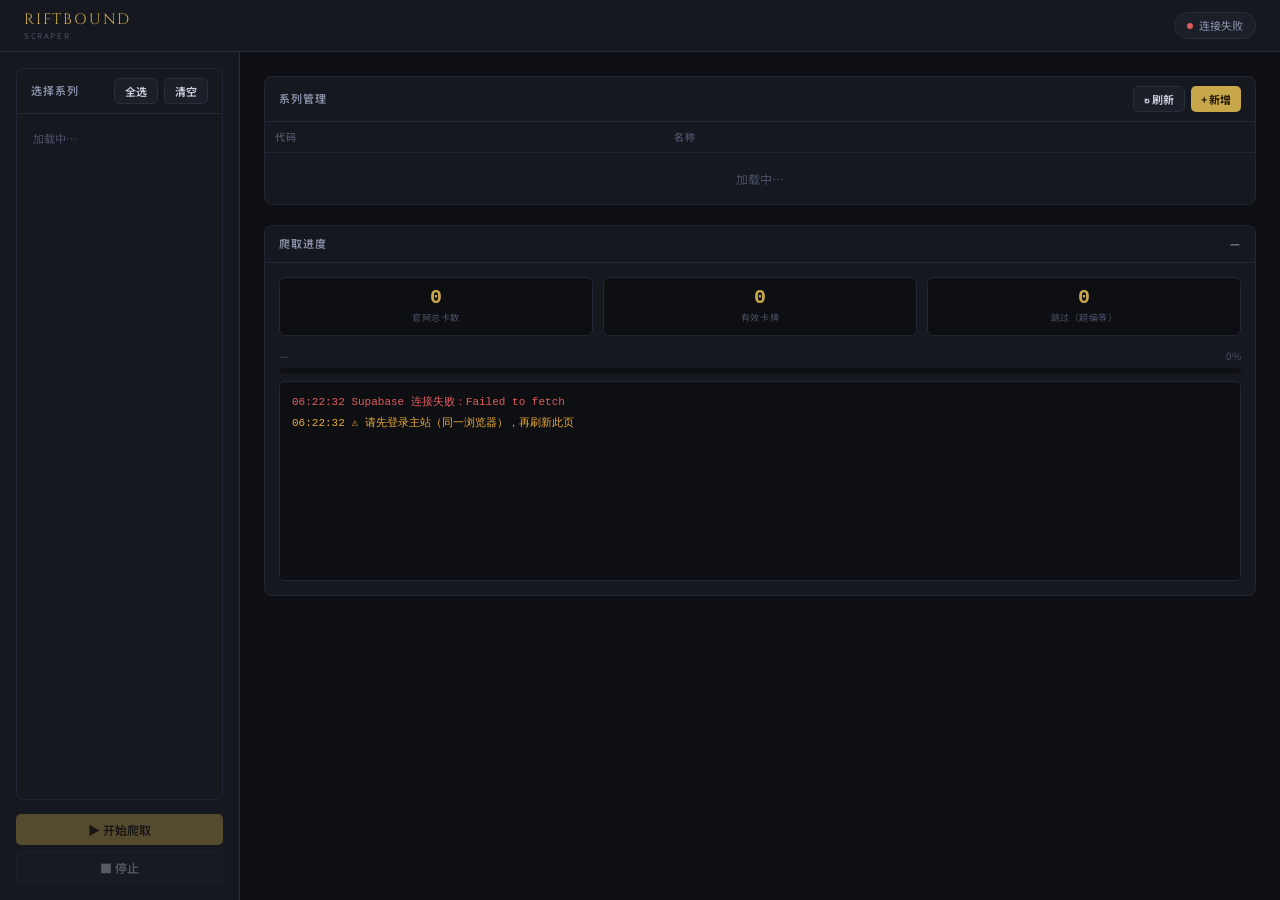
==== scraper.html @ 362ef63c "deploy: 489d22cb1d8a4a7aa035aaac4f9c11b50cba34bc" ====
<!DOCTYPE html>
<html lang="zh-CN">
<head>
<meta charset="UTF-8">
<meta name="viewport" content="width=device-width, initial-scale=1.0">
<title>Riftbound · 卡牌爬取工具</title>
<!-- v=489d22c -->
<link href="https://fonts.googleapis.com/css2?family=Cinzel:wght@400;600;700&family=Noto+Sans+SC:wght@300;400;500;700&display=swap" rel="stylesheet">
<style>
:root{--bg:#0e0f13;--surface:#16181f;--surface2:#1c1f28;--border:#2a2d3a;--border2:#222535;--text:#d0d4e0;--mid:#8890a8;--muted:#4a5068;--gold:#c9a84c;--accent:#5b8dee;--success:#3ecf8e;--warn:#e8a93a;--danger:#e05c5c;--mono:'Courier New',monospace;--sans:'Noto Sans SC',sans-serif;--display:'Cinzel',serif}
*{box-sizing:border-box;margin:0;padding:0}html,body{height:100%}
body{background:var(--bg);color:var(--text);font-family:var(--sans);font-size:13px;line-height:1.6}
header{display:flex;align-items:center;gap:16px;padding:0 24px;height:52px;border-bottom:1px solid var(--border);background:var(--surface);position:sticky;top:0;z-index:10}
.logo{font-family:var(--display);font-size:15px;letter-spacing:.12em;color:var(--gold)}
.logo small{display:block;font-size:8px;letter-spacing:.2em;color:var(--muted);font-family:var(--sans);margin-top:-2px}
.header-right{margin-left:auto;display:flex;align-items:center;gap:10px}
.sync-pill{display:flex;align-items:center;gap:6px;padding:4px 12px;background:var(--surface2);border:1px solid var(--border);border-radius:20px;font-size:11px;color:var(--mid)}
.sync-dot{width:6px;height:6px;border-radius:50%;background:var(--muted);transition:background .3s}
.sync-dot.ok{background:var(--success);box-shadow:0 0 5px var(--success)}.sync-dot.err{background:var(--danger)}
.sync-dot.spin{background:var(--warn);animation:blink 1s infinite}
@keyframes blink{0%,100%{opacity:1}50%{opacity:.3}}
.layout{display:grid;grid-template-columns:240px 1fr;min-height:calc(100vh - 52px)}
.sidebar{border-right:1px solid var(--border);padding:16px;display:flex;flex-direction:column;gap:14px;background:var(--surface)}
.main-col{padding:24px;display:flex;flex-direction:column;gap:20px;overflow-y:auto}
.card{background:var(--surface);border:1px solid var(--border2);border-radius:8px;overflow:hidden}
.card-head{display:flex;align-items:center;justify-content:space-between;padding:9px 14px;border-bottom:1px solid var(--border2);font-size:11px;font-weight:600;letter-spacing:.1em;text-transform:uppercase;color:var(--mid)}
.card-body{padding:14px}
.field{display:flex;flex-direction:column;gap:4px;margin-bottom:10px}.field:last-child{margin-bottom:0}
.field label{font-size:10px;font-weight:600;letter-spacing:.08em;text-transform:uppercase;color:var(--muted)}
input[type=text],input[type=number],select{background:var(--bg);border:1px solid var(--border);color:var(--text);padding:7px 10px;border-radius:5px;font-family:var(--sans);font-size:12px;outline:none;width:100%;transition:border-color .15s}
input:focus,select:focus{border-color:var(--accent)}input::placeholder{color:var(--muted)}
.btn{display:inline-flex;align-items:center;justify-content:center;gap:5px;padding:7px 14px;border-radius:5px;border:none;cursor:pointer;font-family:var(--sans);font-size:12px;font-weight:600;transition:opacity .15s,transform .1s;white-space:nowrap}
.btn:hover{opacity:.85}.btn:active{transform:scale(.97)}.btn:disabled{opacity:.35;cursor:not-allowed;transform:none}
.btn-gold{background:var(--gold);color:#1a1200}.btn-ghost{background:var(--surface2);border:1px solid var(--border);color:var(--text)}
.btn-sm{padding:4px 10px;font-size:11px}.btn-full{width:100%}
.set-list{display:flex;flex-direction:column;gap:4px}
.set-item{display:flex;align-items:center;gap:8px;padding:6px 10px;border:1px solid var(--border2);border-radius:5px;cursor:pointer;transition:border-color .15s,background .15s}
.set-item:hover{border-color:var(--accent);background:var(--surface2)}
.set-item input[type=checkbox]{accent-color:var(--gold);width:13px;height:13px;flex-shrink:0}
.set-item-code{font-family:var(--mono);font-size:11px;font-weight:700;color:var(--gold);min-width:36px}
.set-item-name{font-size:12px;color:var(--text);flex:1}
.set-item-count{font-size:10px;color:var(--muted)}
.sets-cfg-table{width:100%;border-collapse:collapse}
.sets-cfg-table th,.sets-cfg-table td{padding:7px 10px;text-align:left;border-bottom:1px solid var(--border2)}
.sets-cfg-table th{font-size:10px;font-weight:600;letter-spacing:.08em;text-transform:uppercase;color:var(--muted);white-space:nowrap}
.sets-cfg-table td{font-size:12px}.sets-cfg-table tr:last-child td{border-bottom:none}
.sets-cfg-table input{background:transparent;border:1px solid transparent;color:var(--text);padding:3px 7px;border-radius:4px;font-family:var(--sans);font-size:12px;width:100%;outline:none}
.sets-cfg-table input:focus{border-color:var(--accent);background:var(--bg)}
.sets-cfg-table input.saving{border-color:var(--warn)}.sets-cfg-table input.saved{border-color:var(--success)}
.code-badge{display:inline-block;padding:2px 8px;border-radius:4px;background:var(--surface2);border:1px solid var(--border);font-family:var(--mono);font-size:11px;font-weight:700;color:var(--gold)}
.prog-wrap{margin:8px 0}.prog-track{background:var(--bg);border-radius:4px;overflow:hidden;height:5px}
.prog-fill{height:100%;background:var(--gold);transition:width .3s;border-radius:4px}
.prog-label{display:flex;justify-content:space-between;font-size:10px;color:var(--muted);margin-bottom:4px}
.log-box{background:var(--bg);border:1px solid var(--border2);border-radius:5px;padding:10px 12px;height:200px;overflow-y:auto;font-family:var(--mono);font-size:11px;line-height:1.9;color:var(--muted)}
.log-ok{color:var(--success)}.log-warn{color:var(--warn)}.log-err{color:var(--danger)}.log-info{color:var(--text)}
.stat-row{display:flex;gap:10px;margin-bottom:12px}
.stat-box{flex:1;background:var(--bg);border:1px solid var(--border2);border-radius:6px;padding:10px 12px;text-align:center}
.stat-num{font-size:20px;font-weight:700;color:var(--gold);line-height:1;font-family:var(--mono)}
.stat-label{font-size:9px;color:var(--muted);margin-top:3px;text-transform:uppercase;letter-spacing:.06em}
.result-scroll{overflow-x:auto;max-height:400px;overflow-y:auto}
.result-table{width:100%;border-collapse:collapse;font-size:11px}
.result-table th{position:sticky;top:0;background:var(--surface);padding:7px 10px;text-align:left;border-bottom:1px solid var(--border);font-size:10px;font-weight:600;letter-spacing:.06em;text-transform:uppercase;color:var(--muted);white-space:nowrap}
.result-table td{padding:5px 10px;border-bottom:1px solid var(--border2)}
.result-table tr:hover td{background:var(--surface2)}
.tag{display:inline-block;padding:1px 6px;border-radius:3px;font-size:10px;font-weight:600;background:var(--surface2);border:1px solid var(--border);color:var(--text);margin:1px 1px 1px 0}
.tag-domain{background:#12202e;border-color:#2a4060;color:#7ab8e8}
.toast{position:fixed;bottom:20px;left:50%;transform:translateX(-50%) translateY(10px);background:var(--surface2);border:1px solid var(--border);color:var(--text);padding:8px 18px;border-radius:20px;font-size:12px;opacity:0;pointer-events:none;transition:opacity .2s,transform .2s;z-index:999;white-space:nowrap}
.toast.show{opacity:1;transform:translateX(-50%) translateY(0)}
@media(max-width:700px){.layout{grid-template-columns:1fr}.sidebar{border-right:none;border-bottom:1px solid var(--border)}}
</style>
</head>
<body>
<header>
  <div class="logo">RIFTBOUND<small>SCRAPER</small></div>
  <div class="header-right">
    <div class="sync-pill">
      <div class="sync-dot" id="sbDot"></div>
      <span id="sbLabel">连接中…</span>
    </div>
  </div>
</header>
<div class="layout">
<aside class="sidebar">

  <div class="card" style="flex:1;overflow:hidden;display:flex;flex-direction:column">
    <div class="card-head">
      选择系列
      <div style="display:flex;gap:6px">
        <button class="btn btn-sm btn-ghost" onclick="checkAll()">全选</button>
        <button class="btn btn-sm btn-ghost" onclick="uncheckAll()">清空</button>
      </div>
    </div>
    <div class="card-body" style="padding:10px;overflow-y:auto;flex:1">
      <div class="set-list" id="setList">
        <div style="color:var(--muted);font-size:11px;padding:6px">加载中…</div>
      </div>
    </div>
  </div>

  <div style="display:flex;flex-direction:column;gap:6px">
    <button class="btn btn-gold btn-full" id="startBtn" onclick="startScrape()" disabled>&#9654; 开始爬取</button>
    <button class="btn btn-ghost btn-full" id="stopBtn" onclick="stopScrape()" disabled>&#9632; 停止</button>
  </div>

</aside>
<main class="main-col">

  <!-- 系列管理 -->
  <div class="card">
    <div class="card-head">
      系列管理
      <div style="display:flex;gap:6px">
        <button class="btn btn-sm btn-ghost" onclick="loadSets()">&#8635; 刷新</button>
        <button class="btn btn-sm btn-gold" onclick="openAddSet()">&#43; 新增</button>
      </div>
    </div>
    <div class="card-body" style="padding:0">
      <table class="sets-cfg-table">
        <thead>
          <tr><th>代码</th><th>名称</th><th></th></tr>
        </thead>
        <tbody id="setCfgBody">
          <tr><td colspan="3" style="color:var(--muted);padding:16px;text-align:center">加载中…</td></tr>
        </tbody>
      </table>
    </div>
  </div>

  <!-- 新增系列弹窗 -->
  <div id="addSetOverlay" style="display:none;position:fixed;inset:0;background:rgba(0,0,0,.6);z-index:100;align-items:center;justify-content:center">
    <div style="background:var(--surface);border:1px solid var(--border);border-radius:10px;padding:20px;width:320px">
      <div style="font-size:14px;font-weight:600;margin-bottom:14px">新增系列</div>
      <div class="field">
        <label>系列代码</label>
        <input type="text" id="newSetCode" placeholder="如 UNL" style="text-transform:uppercase" />
      </div>
      <div class="field">
        <label>系列名称</label>
        <input type="text" id="newSetName" placeholder="如 破限" />
      </div>
      <div style="display:flex;gap:8px;justify-content:flex-end;margin-top:14px">
        <button class="btn btn-ghost" onclick="closeAddSet()">取消</button>
        <button class="btn btn-gold" onclick="saveNewSet()">保存</button>
      </div>
    </div>
  </div>

  <!-- 进度 -->
  <div class="card" id="progressCard" style="display:none">
    <div class="card-head">
      爬取进度
      <span id="progressText" style="font-weight:400;font-size:11px;color:var(--text)">—</span>
    </div>
    <div class="card-body">
      <div class="stat-row">
        <div class="stat-box"><div class="stat-num" id="sFetched">0</div><div class="stat-label">官网总卡数</div></div>
        <div class="stat-box"><div class="stat-num" id="sValid">0</div><div class="stat-label">有效卡牌</div></div>
        <div class="stat-box"><div class="stat-num" id="sSkipped">0</div><div class="stat-label">跳过（超编等）</div></div>
      </div>
      <div class="prog-wrap">
        <div class="prog-label"><span id="progSetLabel">—</span><span id="progPct">0%</span></div>
        <div class="prog-track"><div class="prog-fill" id="progFill" style="width:0%"></div></div>
      </div>
      <div class="log-box" id="logBox"></div>
    </div>
  </div>

  <!-- 结果 -->
  <div class="card" id="resultCard" style="display:none">
    <div class="card-head">
      爬取结果
      <div style="display:flex;gap:6px">
        <button class="btn btn-sm btn-ghost" onclick="exportJSON()">&#8595; 导出 JSON</button>
        <button class="btn btn-sm btn-ghost" onclick="exportCSV()">&#8595; 导出 CSV</button>
      </div>
    </div>
    <div class="card-body" style="padding:0">
      <div class="result-scroll">
        <table class="result-table">
          <thead>
            <tr><th>中文名</th><th>系列</th><th>编号</th><th>类型</th><th>domains（颜色）</th><th>稀有度</th></tr>
          </thead>
          <tbody id="resultBody"></tbody>
        </table>
      </div>
    </div>
  </div>

</main>
</div>
<div class="toast" id="toast"></div>
<script>
'use strict';
// ═══ CONFIG（与主站 app.js 保持同步）═══
const SB_URL = 'https://vepqjryrhvuehwemabqu.supabase.co';
const SB_KEY = 'eyJhbGciOiJIUzI1NiIsInR5cCI6IkpXVCJ9.eyJpc3MiOiJzdXBhYmFzZSIsInJlZiI6InZlcHFqcnlyaHZ1ZWh3ZW1hYnF1Iiwicm9sZSI6ImFub24iLCJpYXQiOjE3NzQ4NjA2MjYsImV4cCI6MjA5MDQzNjYyNn0.8ZWqTUwEQX1zFwTCLx7eqwfocDmw5DId2rrxoxDjrPk';

// ═══ 官网 API（无需认证）═══
const OFFICIAL_API = 'https://lol-api.playloltcg.com/xcx/card/searchCardCraftWeb';

// ═══ 字段映射 ═══
// 官网 cardCategory → 项目 card_type
const CATEGORY_MAP = {
  'unit':'unit', 'hero_unit':'unit', 'exclusive_unit':'unit',
  'indicator_unit':'unit',
  'spell':'spell', 'exclusive_spell':'spell',
  'equipment':'relic', 'exclusive_equipment':'relic',
  'indicator_equipment':'relic',
  'legendary':'legend',
  'battlefield':'battlefield', 'indicator_battlefield':'battlefield',
  'rune':'rune',
};
// 官网颜色英文值 → 项目 domains 中文特性名
const COLOR_MAP = {
  'red':'炽烈', 'green':'翠意', 'blue':'灵光',
  'orange':'摧破', 'purple':'混沌', 'yellow':'序理',
  'colorless':'无色',
};

let sets = [], results = [], stopFlag = false;

// ═══ 初始化 ═══
function SB_HDR() {
  let token = SB_KEY;
  try {
    const s = JSON.parse(localStorage.getItem('rb_session') || '{}');
    if (s.access_token) token = s.access_token;
  } catch(e) {}
  return { 'apikey': SB_KEY, 'Authorization': 'Bearer ' + token };
}

(async function init() {
  setSbStatus('spin', '连接中…');
  try {
    await loadSets();
    setSbStatus('ok', '已连接');
  } catch(e) {
    setSbStatus('err', '连接失败');
    showLog();
    log('err', 'Supabase 连接失败：' + e.message);
    if (!JSON.parse(localStorage.getItem('rb_session') || '{}').access_token) {
      log('warn', '⚠ 请先登录主站（同一浏览器），再刷新此页');
    }
  }
  updateStartBtn();
})();

// ═══ Supabase ═══
async function sbGet(path) {
  const r = await fetch(SB_URL + '/rest/v1/' + path, { headers: SB_HDR() });
  if (!r.ok) throw new Error('HTTP ' + r.status + ': ' + await r.text());
  const d = await r.json();
  if (!Array.isArray(d)) throw new Error('格式异常: ' + JSON.stringify(d).slice(0, 80));
  return d;
}
async function sbPatch(path, body) {
  const r = await fetch(SB_URL + '/rest/v1/' + path, {
    method: 'PATCH',
    headers: { ...SB_HDR(), 'Content-Type': 'application/json', 'Prefer': 'return=minimal' },
    body: JSON.stringify(body)
  });
  if (!r.ok) throw new Error('HTTP ' + r.status + ': ' + await r.text());
}

// ═══ 系列管理 ═══
async function loadSets() {
  sets = await sbGet('sets?order=code');
  renderSetCfgTable();
  renderSetList();
}


function renderSetCfgTable() {
  const body = document.getElementById('setCfgBody');
  if (!sets.length) {
    body.innerHTML = '<tr><td colspan="3" style="color:var(--muted);padding:16px;text-align:center">暂无系列，点击「新增」添加</td></tr>';
    return;
  }
  body.innerHTML = sets.map(s => `
    <tr>
      <td><span class="code-badge">${esc(s.code)}</span></td>
      <td><input type="text" value="${esc(s.name)}" onblur="saveSetName('${esc(s.code)}', this.value)" /></td>
      <td style="width:48px;text-align:right">
        <button class="btn btn-sm btn-ghost" style="color:var(--danger);border-color:var(--danger)" onclick="deleteSet('${esc(s.code)}')">删</button>
      </td>
    </tr>`).join('');
}

function renderSetList() {
  const wrap = document.getElementById('setList');
  if (!sets.length) { wrap.innerHTML = '<div style="color:var(--muted);font-size:11px;padding:4px">暂无系列</div>'; return; }
  wrap.innerHTML = sets.map(s => `
    <label class="set-item">
      <input type="checkbox" class="set-cb" value="${esc(s.code)}" checked />
      <span class="set-item-code">${esc(s.code)}</span>
      <span class="set-item-name">${esc(s.name)}</span>
    </label>`).join('');
  updateStartBtn();
}


// ─── 系列 CRUD ───
function openAddSet() {
  document.getElementById('newSetCode').value = '';
  document.getElementById('newSetName').value = '';
  document.getElementById('addSetOverlay').style.display = 'flex';
  document.getElementById('newSetCode').focus();
}
function closeAddSet() {
  document.getElementById('addSetOverlay').style.display = 'none';
}
async function saveNewSet() {
  const code = document.getElementById('newSetCode').value.trim().toUpperCase();
  const name = document.getElementById('newSetName').value.trim();
  if (!code || !name) { toast('代码和名称均必填'); return; }
  if (sets.find(s => s.code === code)) { toast('系列代码 ' + code + ' 已存在'); return; }
  try {
    const r = await fetch(SB_URL + '/rest/v1/sets', {
      method: 'POST',
      headers: { ...SB_HDR(), 'Content-Type': 'application/json', 'Prefer': 'return=minimal' },
      body: JSON.stringify({ code, name })
    });
    if (!r.ok) throw new Error(await r.text());
    closeAddSet();
    await loadSets();
    toast('已添加系列：' + code + ' · ' + name);
  } catch(e) { toast('保存失败：' + e.message); }
}
async function saveSetName(code, newName) {
  const name = newName.trim();
  const s = sets.find(x => x.code === code);
  if (!name || (s && s.name === name)) return;
  try {
    await sbPatch('sets?code=eq.' + encodeURIComponent(code), { name });
    if (s) s.name = name;
    toast(code + ' 名称已更新');
  } catch(e) { toast('保存失败：' + e.message); }
}
async function deleteSet(code) {
  if (!confirm('确认删除系列「' + code + '」？')) return;
  try {
    const r = await fetch(SB_URL + '/rest/v1/sets?code=eq.' + encodeURIComponent(code), {
      method: 'DELETE',
      headers: SB_HDR()
    });
    if (!r.ok) throw new Error(await r.text());
    await loadSets();
    toast('已删除：' + code);
  } catch(e) { toast('删除失败：' + e.message); }
}

// ═══ 卡牌编号解析 ═══
// 官网编号格式混用两种分隔符：SFD·001/221 或 UNL-001/219
// 统一解析：提取系列前缀 + 序号
function parseCardNo(cardNo) {
  const m = cardNo.match(/^([A-Z]+)[·\-](.+)$/);
  if (!m) return null;
  return { prefix: m[1], num: m[2].split('/')[0] };
}

// 判断是否为目标卡牌：
// 1. 编号前缀与系列代码匹配
// 2. 序号不以 T/R 开头（过滤指示物/符文）
// 3. 序号不含字母（过滤异画/超编后缀）
function isValidCard(cardNo, setCode) {
  const parsed = parseCardNo(cardNo);
  if (!parsed) return false;
  if (parsed.prefix !== setCode) return false;
  return /^\d+$/.test(parsed.num);  // 序号必须是纯数字
}

// ═══ 爬取 ═══
function checkAll()   { document.querySelectorAll('.set-cb:not(:disabled)').forEach(c => c.checked = true); }
function uncheckAll() { document.querySelectorAll('.set-cb').forEach(c => c.checked = false); }
function updateStartBtn() {
  document.getElementById('startBtn').disabled = !document.querySelector('.set-cb:checked');
}

async function startScrape() {
  const selected = [...document.querySelectorAll('.set-cb:checked')].map(c => c.value);
  if (!selected.length) { toast('请先勾选系列'); return; }

  const targetSets = sets.filter(s => selected.includes(s.code));
  results = []; stopFlag = false;
  document.getElementById('startBtn').disabled = true;
  document.getElementById('stopBtn').disabled = false;
  showLog();
  document.getElementById('resultCard').style.display = 'none';
  document.getElementById('resultBody').innerHTML = '';
  document.getElementById('logBox').innerHTML = '';
  setStats(0, 0, 0);

  log('info', '▶ 从官网 API 拉取全部卡牌数据…');
  setProgress(0, 1, '请求中');

  // 一次拉取全部数据（官网无需分页）
  let allCards;
  try {
    const r = await fetch(OFFICIAL_API, {
      method: 'POST',
      headers: { 'Content-Type': 'application/json' },
      body: JSON.stringify({ pageNum: 1, pageSize: 2000 })
    });
    const d = await r.json();
    allCards = d.result?.list || [];
    log('ok', '✓ 官网返回 ' + allCards.length + ' 张卡牌');
  } catch(e) {
    log('err', '官网 API 请求失败：' + e.message);
    document.getElementById('startBtn').disabled = false;
    document.getElementById('stopBtn').disabled = true;
    return;
  }

  // 按选中系列过滤并处理
  let valid = 0, skipped = 0;

  for (const s of targetSets) {
    if (stopFlag) break;
    const officialCode = s.code;
    log('info', '处理系列：' + s.code);

    // 以编号为唯一标准：前缀=系列代码，序号纯数字，不含 T/R 前缀
    const setCards = allCards.filter(c => isValidCard(c.cardNo, s.code));
    log('info', '  匹配到 ' + setCards.length + ' 张');

    for (const c of setCards) {
      if (stopFlag) break;
      results.push(mapCard(c, s.code));
      valid++;
    }

    setStats(allCards.length, valid, allCards.length - valid);
    setProgress(targetSets.indexOf(s) + 1, targetSets.length, s.code);
    log('ok', '  ✓ 收录 ' + results.filter(r => r.set_code === s.code).length + ' 张有效卡牌');
  }

  document.getElementById('startBtn').disabled = false;
  document.getElementById('stopBtn').disabled = true;
  setProgress(1, 1, '完成');

  const msg = stopFlag
    ? '■ 已停止，收录 ' + valid + ' 张'
    : '✓ 完成！共收录 ' + valid + ' 张有效卡牌，跳过 ' + skipped + ' 张超编/异画';
  log(stopFlag ? 'warn' : 'ok', msg);
  toast(msg);
  if (results.length) renderResults();
}

function stopScrape() {
  stopFlag = true;
  document.getElementById('stopBtn').disabled = true;
  log('warn', '■ 停止信号已发送…');
}

// ═══ 字段映射 ═══
function mapCard(c, setCode) {
  const card_type = CATEGORY_MAP[c.cardCategory] || c.cardCategory || 'unknown';
  const domains   = (c.cardColorList || []).map(col => COLOR_MAP[col] || col).filter(Boolean);
  // 编号：官网格式 "UNL·001"，转成 "UNL-001"
  // 统一编号格式：SFD·001/221 或 UNL-001/219 → SFD-001
  // 输出完整编号如 UNL-219（主站导入时会拆分，只保留数字部分）
  const _p = parseCardNo(c.cardNo);
  const card_number = _p ? _p.prefix + '-' + _p.num : (c.cardNo || '').replace('·', '-').split('/')[0];
  return {
    name:        c.cardName,
    img:         c.frontImage || '',
    set_code:    setCode,
    card_number,
    card_type,
    domains,
    // 校验字段
    _card_no: c.cardNo,
    _rarity:        c.rarityName,
    _extend_rarity: c.extendRarityName,
    _category:      c.cardCategoryName,
  };
}

// ═══ 结果渲染 ═══
function renderResults() {
  document.getElementById('resultCard').style.display = 'block';
  document.getElementById('resultBody').innerHTML = results.map(c => `
    <tr>
      <td style="font-weight:500">${esc(c.name)}</td>
      <td><span class="code-badge" style="font-size:10px">${esc(c.set_code)}</span></td>
      <td style="font-family:var(--mono);color:var(--mid)">${esc(c.card_number)}</td>
      <td><span class="tag">${esc(c.card_type)}</span></td>
      <td>${c.domains.map(d => '<span class="tag tag-domain">' + esc(d) + '</span>').join('')}</td>
      <td style="color:var(--muted)">${esc(c._rarity)}</td>
    </tr>`).join('');
  document.getElementById('resultCard').scrollIntoView({ behavior: 'smooth' });
}

// ═══ 导出 ═══
function exportJSON() {
  const clean = results.map(({ _card_no, _rarity, _extend_rarity, _category, ...r }) => r);
  download('riftbound_cards_' + ts() + '.json', JSON.stringify(clean, null, 2), 'application/json');
  toast('JSON 已导出（' + clean.length + ' 张）');
}
function exportCSV() {
  const h = ['name', 'set_code', 'card_number', 'card_type', 'domains', 'img'];
  const rows = results.map(c => [c.name, c.set_code, c.card_number, c.card_type, c.domains.join('|'), c.img]);
  const csv = [h, ...rows].map(r => r.map(v => '"' + String(v ?? '').replace(/"/g, '""') + '"').join(',')).join('\n');
  download('riftbound_cards_' + ts() + '.csv', csv, 'text/csv');
  toast('CSV 已导出（' + results.length + ' 张）');
}
function download(name, content, type) {
  const a = document.createElement('a');
  a.href = URL.createObjectURL(new Blob([content], { type }));
  a.download = name; a.click();
  setTimeout(() => URL.revokeObjectURL(a.href), 1000);
}

// ═══ UI 工具 ═══
function setSbStatus(state, msg) { document.getElementById('sbDot').className = 'sync-dot ' + state; document.getElementById('sbLabel').textContent = msg; }
function showLog() { document.getElementById('progressCard').style.display = 'block'; }
function setProgress(done, total, label) {
  const pct = total ? Math.round(done / total * 100) : 0;
  document.getElementById('progFill').style.width = pct + '%';
  document.getElementById('progPct').textContent = pct + '%';
  document.getElementById('progressText').textContent = done + ' / ' + total;
  document.getElementById('progSetLabel').textContent = label || '';
}
function setStats(fetched, valid, skipped) {
  document.getElementById('sFetched').textContent = fetched;
  document.getElementById('sValid').textContent   = valid;
  document.getElementById('sSkipped').textContent = skipped;
}
function log(type, msg) {
  const box = document.getElementById('logBox');
  const line = document.createElement('div');
  line.className = 'log-' + type;
  line.textContent = new Date().toLocaleTimeString('zh-CN', { hour12: false }) + '  ' + msg;
  box.appendChild(line); box.scrollTop = box.scrollHeight;
}
let _tt;
function toast(msg) { const el = document.getElementById('toast'); el.textContent = msg; el.classList.add('show'); clearTimeout(_tt); _tt = setTimeout(() => el.classList.remove('show'), 2500); }
function esc(s) { return String(s ?? '').replace(/&/g, '&amp;').replace(/</g, '&lt;').replace(/>/g, '&gt;').replace(/"/g, '&quot;'); }
function ts() { return new Date().toISOString().slice(0, 19).replace(/[T:]/g, '-'); }
</script>
</body>
</html>
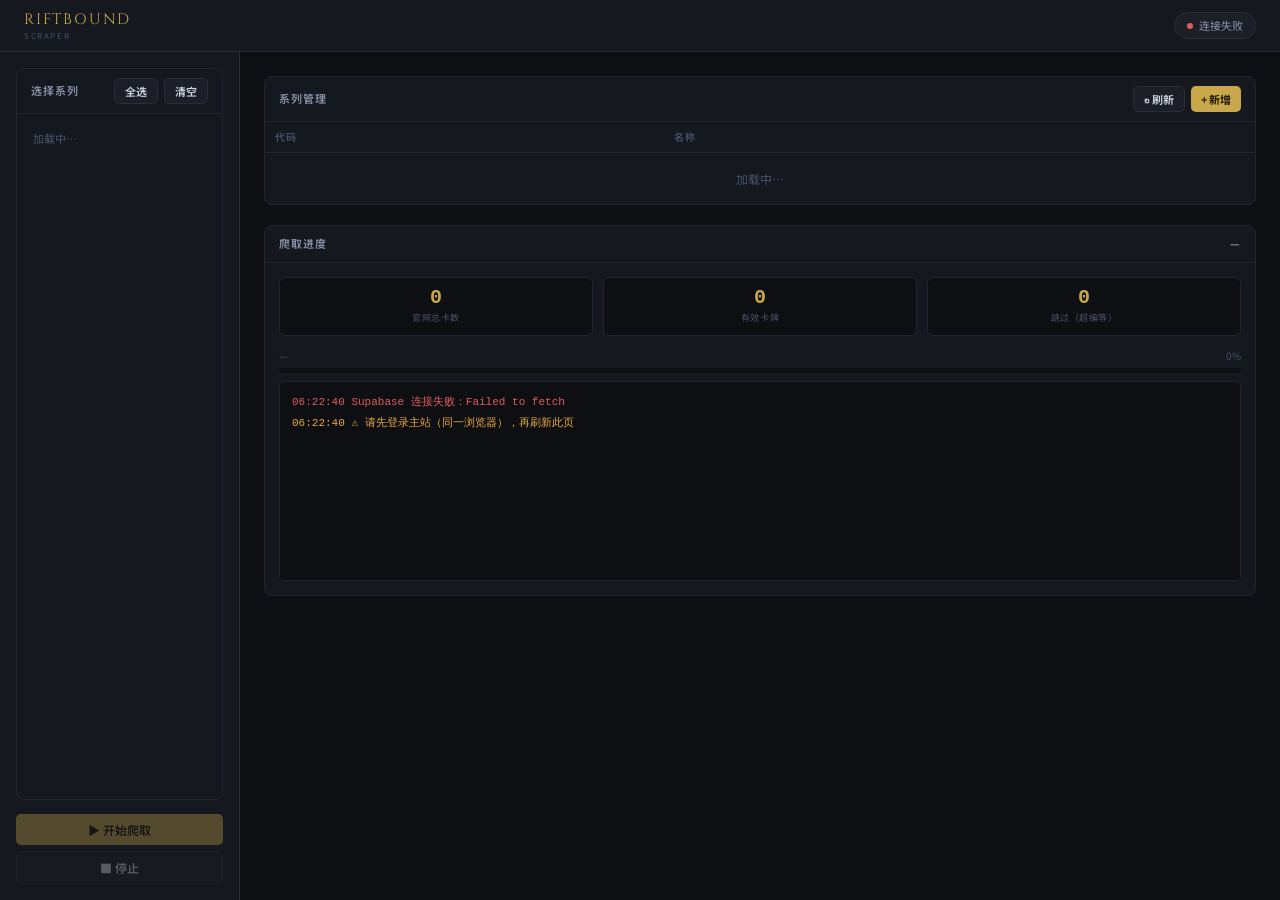
==== commit 4ae66d66: "Add files via upload" ====
--- a/scraper.html
+++ b/scraper.html
@@ -4,7 +4,7 @@
 <meta charset="UTF-8">
 <meta name="viewport" content="width=device-width, initial-scale=1.0">
 <title>Riftbound · 卡牌爬取工具</title>
-<!-- v=489d22c -->
+<!-- v=dev -->
 <link href="https://fonts.googleapis.com/css2?family=Cinzel:wght@400;600;700&family=Noto+Sans+SC:wght@300;400;500;700&display=swap" rel="stylesheet">
 <style>
 :root{--bg:#0e0f13;--surface:#16181f;--surface2:#1c1f28;--border:#2a2d3a;--border2:#222535;--text:#d0d4e0;--mid:#8890a8;--muted:#4a5068;--gold:#c9a84c;--accent:#5b8dee;--success:#3ecf8e;--warn:#e8a93a;--danger:#e05c5c;--mono:'Courier New',monospace;--sans:'Noto Sans SC',sans-serif;--display:'Cinzel',serif}
@@ -178,7 +178,7 @@
       <div class="result-scroll">
         <table class="result-table">
           <thead>
-            <tr><th>中文名</th><th>系列</th><th>编号</th><th>类型</th><th>domains（颜色）</th><th>稀有度</th></tr>
+            <tr><th>卡名</th><th>系列</th><th>编号</th><th>类型</th><th>颜色</th><th>稀有度</th></tr>
           </thead>
           <tbody id="resultBody"></tbody>
         </table>
@@ -197,25 +197,6 @@
 
 // ═══ 官网 API（无需认证）═══
 const OFFICIAL_API = 'https://lol-api.playloltcg.com/xcx/card/searchCardCraftWeb';
-
-// ═══ 字段映射 ═══
-// 官网 cardCategory → 项目 card_type
-const CATEGORY_MAP = {
-  'unit':'unit', 'hero_unit':'unit', 'exclusive_unit':'unit',
-  'indicator_unit':'unit',
-  'spell':'spell', 'exclusive_spell':'spell',
-  'equipment':'relic', 'exclusive_equipment':'relic',
-  'indicator_equipment':'relic',
-  'legendary':'legend',
-  'battlefield':'battlefield', 'indicator_battlefield':'battlefield',
-  'rune':'rune',
-};
-// 官网颜色英文值 → 项目 domains 中文特性名
-const COLOR_MAP = {
-  'red':'炽烈', 'green':'翠意', 'blue':'灵光',
-  'orange':'摧破', 'purple':'混沌', 'yellow':'序理',
-  'colorless':'无色',
-};
 
 let sets = [], results = [], stopFlag = false;
 
@@ -269,7 +250,6 @@
   renderSetList();
 }
 
-
 function renderSetCfgTable() {
   const body = document.getElementById('setCfgBody');
   if (!sets.length) {
@@ -297,7 +277,6 @@
     </label>`).join('');
   updateStartBtn();
 }
-
 
 // ─── 系列 CRUD ───
 function openAddSet() {
@@ -416,7 +395,6 @@
 
   for (const s of targetSets) {
     if (stopFlag) break;
-    const officialCode = s.code;
     log('info', '处理系列：' + s.code);
 
     // 以编号为唯一标准：前缀=系列代码，序号纯数字，不含 T/R 前缀
@@ -452,28 +430,9 @@
   log('warn', '■ 停止信号已发送…');
 }
 
-// ═══ 字段映射 ═══
+// ═══ 字段透传（保留官网原始字段，仅附加 set_code）═══
 function mapCard(c, setCode) {
-  const card_type = CATEGORY_MAP[c.cardCategory] || c.cardCategory || 'unknown';
-  const domains   = (c.cardColorList || []).map(col => COLOR_MAP[col] || col).filter(Boolean);
-  // 编号：官网格式 "UNL·001"，转成 "UNL-001"
-  // 统一编号格式：SFD·001/221 或 UNL-001/219 → SFD-001
-  // 输出完整编号如 UNL-219（主站导入时会拆分，只保留数字部分）
-  const _p = parseCardNo(c.cardNo);
-  const card_number = _p ? _p.prefix + '-' + _p.num : (c.cardNo || '').replace('·', '-').split('/')[0];
-  return {
-    name:        c.cardName,
-    img:         c.frontImage || '',
-    set_code:    setCode,
-    card_number,
-    card_type,
-    domains,
-    // 校验字段
-    _card_no: c.cardNo,
-    _rarity:        c.rarityName,
-    _extend_rarity: c.extendRarityName,
-    _category:      c.cardCategoryName,
-  };
+  return { ...c, set_code: setCode };
 }
 
 // ═══ 结果渲染 ═══
@@ -481,26 +440,32 @@
   document.getElementById('resultCard').style.display = 'block';
   document.getElementById('resultBody').innerHTML = results.map(c => `
     <tr>
-      <td style="font-weight:500">${esc(c.name)}</td>
+      <td style="font-weight:500">${esc(c.cardName)}${c.subTitle ? '·' + esc(c.subTitle) : ''}</td>
       <td><span class="code-badge" style="font-size:10px">${esc(c.set_code)}</span></td>
-      <td style="font-family:var(--mono);color:var(--mid)">${esc(c.card_number)}</td>
-      <td><span class="tag">${esc(c.card_type)}</span></td>
-      <td>${c.domains.map(d => '<span class="tag tag-domain">' + esc(d) + '</span>').join('')}</td>
-      <td style="color:var(--muted)">${esc(c._rarity)}</td>
+      <td style="font-family:var(--mono);color:var(--mid)">${esc(c.cardNo)}</td>
+      <td><span class="tag">${esc(c.cardCategoryName)}</span></td>
+      <td>${(c.cardColorList || []).map(d => '<span class="tag tag-domain">' + esc(d) + '</span>').join('')}</td>
+      <td style="color:var(--muted)">${esc(c.rarityName)}</td>
     </tr>`).join('');
   document.getElementById('resultCard').scrollIntoView({ behavior: 'smooth' });
 }
 
 // ═══ 导出 ═══
 function exportJSON() {
-  const clean = results.map(({ _card_no, _rarity, _extend_rarity, _category, ...r }) => r);
-  download('riftbound_cards_' + ts() + '.json', JSON.stringify(clean, null, 2), 'application/json');
-  toast('JSON 已导出（' + clean.length + ' 张）');
+  // 直接导出全部字段，所有映射留待导入时处理
+  download('riftbound_cards_' + ts() + '.json', JSON.stringify(results, null, 2), 'application/json');
+  toast('JSON 已导出（' + results.length + ' 张）');
 }
 function exportCSV() {
-  const h = ['name', 'set_code', 'card_number', 'card_type', 'domains', 'img'];
-  const rows = results.map(c => [c.name, c.set_code, c.card_number, c.card_type, c.domains.join('|'), c.img]);
-  const csv = [h, ...rows].map(r => r.map(v => '"' + String(v ?? '').replace(/"/g, '""') + '"').join(',')).join('\n');
+  if (!results.length) return;
+  // 动态取列（以第一条记录的 key 为准）
+  const h = Object.keys(results[0]);
+  const rows = results.map(c => h.map(k => {
+    const v = c[k];
+    // 数组字段用 | 拼接
+    return Array.isArray(v) ? v.join('|') : (v ?? '');
+  }));
+  const csv = [h, ...rows].map(r => r.map(v => '"' + String(v).replace(/"/g, '""') + '"').join(',')).join('\n');
   download('riftbound_cards_' + ts() + '.csv', csv, 'text/csv');
   toast('CSV 已导出（' + results.length + ' 张）');
 }
@@ -539,4 +504,4 @@
 function ts() { return new Date().toISOString().slice(0, 19).replace(/[T:]/g, '-'); }
 </script>
 </body>
-</html>+</html>
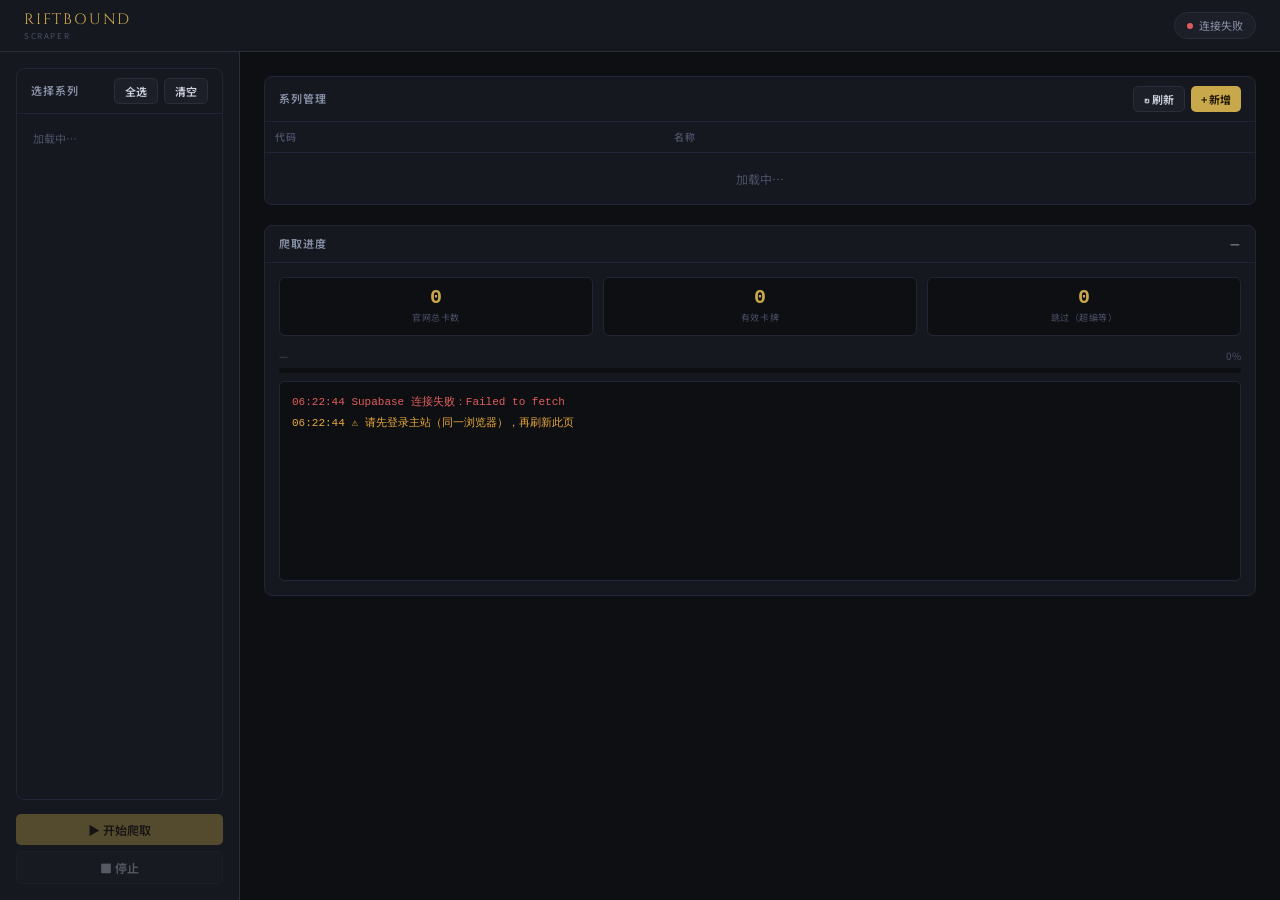
==== commit e166507a: "deploy: 4ae66d66e4a8cbd16baeda9b663992482e318b76" ====
--- a/scraper.html
+++ b/scraper.html
@@ -4,7 +4,7 @@
 <meta charset="UTF-8">
 <meta name="viewport" content="width=device-width, initial-scale=1.0">
 <title>Riftbound · 卡牌爬取工具</title>
-<!-- v=dev -->
+<!-- v=4ae66d6 -->
 <link href="https://fonts.googleapis.com/css2?family=Cinzel:wght@400;600;700&family=Noto+Sans+SC:wght@300;400;500;700&display=swap" rel="stylesheet">
 <style>
 :root{--bg:#0e0f13;--surface:#16181f;--surface2:#1c1f28;--border:#2a2d3a;--border2:#222535;--text:#d0d4e0;--mid:#8890a8;--muted:#4a5068;--gold:#c9a84c;--accent:#5b8dee;--success:#3ecf8e;--warn:#e8a93a;--danger:#e05c5c;--mono:'Courier New',monospace;--sans:'Noto Sans SC',sans-serif;--display:'Cinzel',serif}
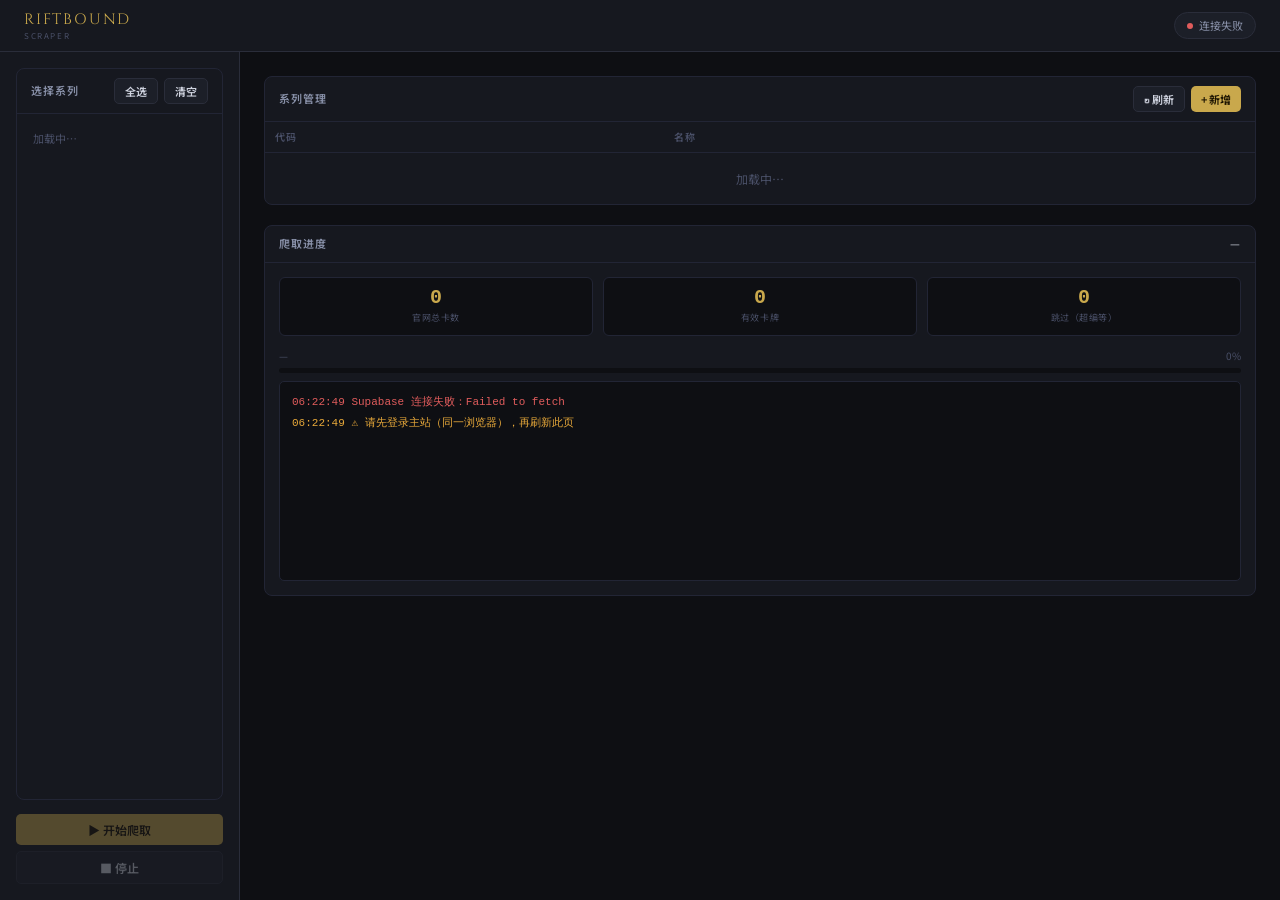
==== commit e6d5f5c4: "deploy: 3e8ecccc4ee371d6bfdbc02105dc4af986b2ce0d" ====
--- a/scraper.html
+++ b/scraper.html
@@ -4,7 +4,7 @@
 <meta charset="UTF-8">
 <meta name="viewport" content="width=device-width, initial-scale=1.0">
 <title>Riftbound · 卡牌爬取工具</title>
-<!-- v=4ae66d6 -->
+<!-- v=3e8eccc -->
 <link href="https://fonts.googleapis.com/css2?family=Cinzel:wght@400;600;700&family=Noto+Sans+SC:wght@300;400;500;700&display=swap" rel="stylesheet">
 <style>
 :root{--bg:#0e0f13;--surface:#16181f;--surface2:#1c1f28;--border:#2a2d3a;--border2:#222535;--text:#d0d4e0;--mid:#8890a8;--muted:#4a5068;--gold:#c9a84c;--accent:#5b8dee;--success:#3ecf8e;--warn:#e8a93a;--danger:#e05c5c;--mono:'Courier New',monospace;--sans:'Noto Sans SC',sans-serif;--display:'Cinzel',serif}
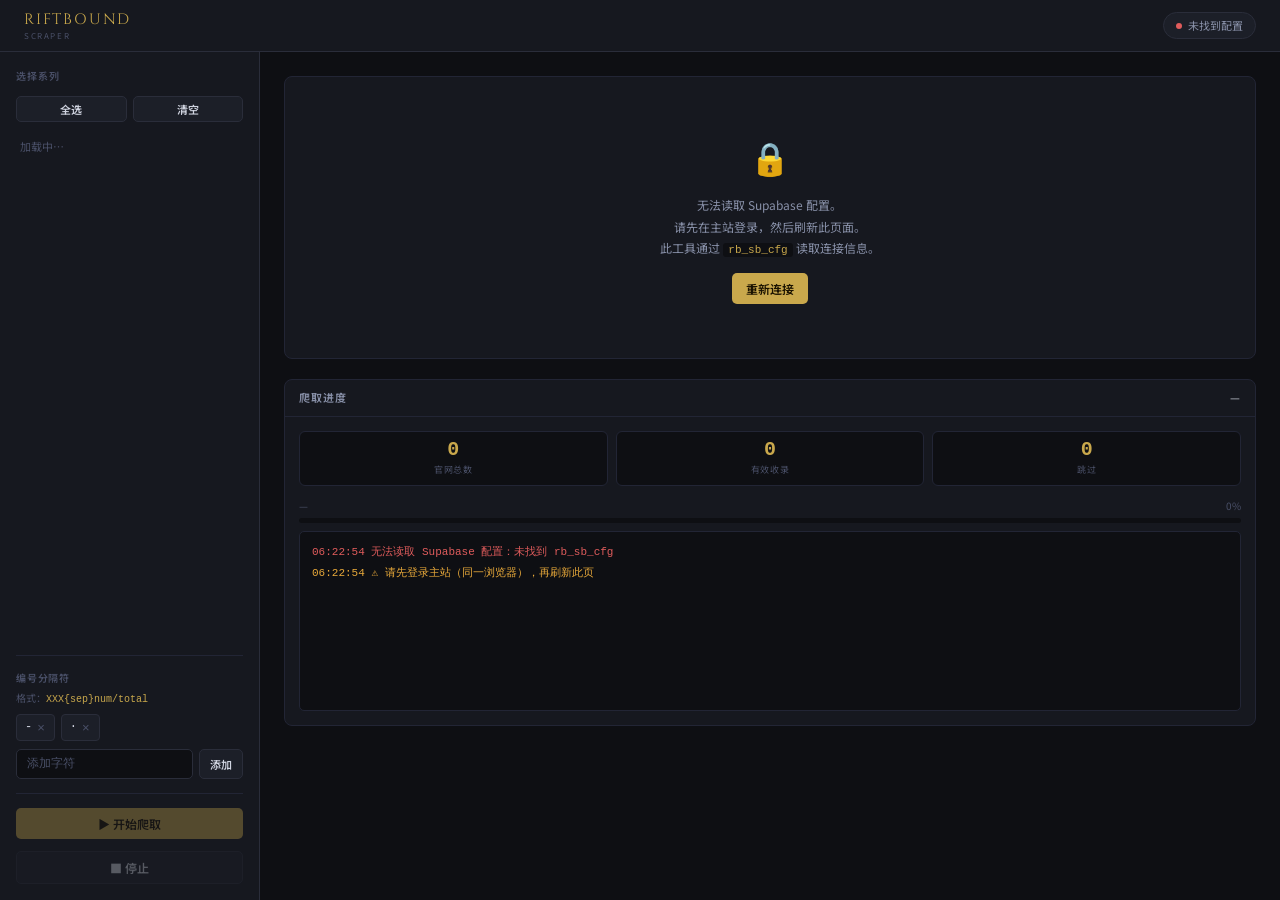
==== commit 6c1e2f8e: "Add files via upload" ====
--- a/scraper.html
+++ b/scraper.html
@@ -4,12 +4,13 @@
 <meta charset="UTF-8">
 <meta name="viewport" content="width=device-width, initial-scale=1.0">
 <title>Riftbound · 卡牌爬取工具</title>
-<!-- v=3e8eccc -->
 <link href="https://fonts.googleapis.com/css2?family=Cinzel:wght@400;600;700&family=Noto+Sans+SC:wght@300;400;500;700&display=swap" rel="stylesheet">
 <style>
 :root{--bg:#0e0f13;--surface:#16181f;--surface2:#1c1f28;--border:#2a2d3a;--border2:#222535;--text:#d0d4e0;--mid:#8890a8;--muted:#4a5068;--gold:#c9a84c;--accent:#5b8dee;--success:#3ecf8e;--warn:#e8a93a;--danger:#e05c5c;--mono:'Courier New',monospace;--sans:'Noto Sans SC',sans-serif;--display:'Cinzel',serif}
 *{box-sizing:border-box;margin:0;padding:0}html,body{height:100%}
 body{background:var(--bg);color:var(--text);font-family:var(--sans);font-size:13px;line-height:1.6}
+
+/* ─── Header ─── */
 header{display:flex;align-items:center;gap:16px;padding:0 24px;height:52px;border-bottom:1px solid var(--border);background:var(--surface);position:sticky;top:0;z-index:10}
 .logo{font-family:var(--display);font-size:15px;letter-spacing:.12em;color:var(--gold)}
 .logo small{display:block;font-size:8px;letter-spacing:.2em;color:var(--muted);font-family:var(--sans);margin-top:-2px}
@@ -19,53 +20,99 @@
 .sync-dot.ok{background:var(--success);box-shadow:0 0 5px var(--success)}.sync-dot.err{background:var(--danger)}
 .sync-dot.spin{background:var(--warn);animation:blink 1s infinite}
 @keyframes blink{0%,100%{opacity:1}50%{opacity:.3}}
-.layout{display:grid;grid-template-columns:240px 1fr;min-height:calc(100vh - 52px)}
-.sidebar{border-right:1px solid var(--border);padding:16px;display:flex;flex-direction:column;gap:14px;background:var(--surface)}
+
+/* ─── Layout ─── */
+.layout{display:grid;grid-template-columns:260px 1fr;min-height:calc(100vh - 52px)}
+.sidebar{border-right:1px solid var(--border);padding:16px;display:flex;flex-direction:column;gap:12px;background:var(--surface);overflow-y:auto}
 .main-col{padding:24px;display:flex;flex-direction:column;gap:20px;overflow-y:auto}
+
+/* ─── Card panel ─── */
 .card{background:var(--surface);border:1px solid var(--border2);border-radius:8px;overflow:hidden}
 .card-head{display:flex;align-items:center;justify-content:space-between;padding:9px 14px;border-bottom:1px solid var(--border2);font-size:11px;font-weight:600;letter-spacing:.1em;text-transform:uppercase;color:var(--mid)}
 .card-body{padding:14px}
+
+/* ─── Forms ─── */
 .field{display:flex;flex-direction:column;gap:4px;margin-bottom:10px}.field:last-child{margin-bottom:0}
 .field label{font-size:10px;font-weight:600;letter-spacing:.08em;text-transform:uppercase;color:var(--muted)}
-input[type=text],input[type=number],select{background:var(--bg);border:1px solid var(--border);color:var(--text);padding:7px 10px;border-radius:5px;font-family:var(--sans);font-size:12px;outline:none;width:100%;transition:border-color .15s}
+input[type=text],select{background:var(--bg);border:1px solid var(--border);color:var(--text);padding:7px 10px;border-radius:5px;font-family:var(--sans);font-size:12px;outline:none;width:100%;transition:border-color .15s}
 input:focus,select:focus{border-color:var(--accent)}input::placeholder{color:var(--muted)}
+
+/* ─── Buttons ─── */
 .btn{display:inline-flex;align-items:center;justify-content:center;gap:5px;padding:7px 14px;border-radius:5px;border:none;cursor:pointer;font-family:var(--sans);font-size:12px;font-weight:600;transition:opacity .15s,transform .1s;white-space:nowrap}
 .btn:hover{opacity:.85}.btn:active{transform:scale(.97)}.btn:disabled{opacity:.35;cursor:not-allowed;transform:none}
 .btn-gold{background:var(--gold);color:#1a1200}.btn-ghost{background:var(--surface2);border:1px solid var(--border);color:var(--text)}
+.btn-danger{background:transparent;border:1px solid var(--danger);color:var(--danger)}
 .btn-sm{padding:4px 10px;font-size:11px}.btn-full{width:100%}
+
+/* ─── 系列选择列表（侧边栏）─── */
 .set-list{display:flex;flex-direction:column;gap:4px}
 .set-item{display:flex;align-items:center;gap:8px;padding:6px 10px;border:1px solid var(--border2);border-radius:5px;cursor:pointer;transition:border-color .15s,background .15s}
 .set-item:hover{border-color:var(--accent);background:var(--surface2)}
-.set-item input[type=checkbox]{accent-color:var(--gold);width:13px;height:13px;flex-shrink:0}
-.set-item-code{font-family:var(--mono);font-size:11px;font-weight:700;color:var(--gold);min-width:36px}
-.set-item-name{font-size:12px;color:var(--text);flex:1}
-.set-item-count{font-size:10px;color:var(--muted)}
-.sets-cfg-table{width:100%;border-collapse:collapse}
-.sets-cfg-table th,.sets-cfg-table td{padding:7px 10px;text-align:left;border-bottom:1px solid var(--border2)}
-.sets-cfg-table th{font-size:10px;font-weight:600;letter-spacing:.08em;text-transform:uppercase;color:var(--muted);white-space:nowrap}
-.sets-cfg-table td{font-size:12px}.sets-cfg-table tr:last-child td{border-bottom:none}
-.sets-cfg-table input{background:transparent;border:1px solid transparent;color:var(--text);padding:3px 7px;border-radius:4px;font-family:var(--sans);font-size:12px;width:100%;outline:none}
-.sets-cfg-table input:focus{border-color:var(--accent);background:var(--bg)}
-.sets-cfg-table input.saving{border-color:var(--warn)}.sets-cfg-table input.saved{border-color:var(--success)}
+.set-item input[type=checkbox]{accent-color:var(--gold);width:13px;height:13px;flex-shrink:0;cursor:pointer}
+.set-item-code{font-family:var(--mono);font-size:11px;font-weight:700;color:var(--gold);min-width:42px}
+.set-item-name{font-size:12px;color:var(--text);flex:1;overflow:hidden;text-overflow:ellipsis;white-space:nowrap}
+
+/* ─── 系列管理表格 ─── */
+.sets-table{width:100%;border-collapse:collapse}
+.sets-table th,.sets-table td{padding:7px 10px;text-align:left;border-bottom:1px solid var(--border2)}
+.sets-table th{font-size:10px;font-weight:600;letter-spacing:.08em;text-transform:uppercase;color:var(--muted);white-space:nowrap;background:var(--surface)}
+.sets-table td{font-size:12px}.sets-table tbody tr:last-child td{border-bottom:none}
+.sets-table tbody tr:hover td{background:var(--surface2)}
+.sets-table .edit-input{background:transparent;border:1px solid transparent;color:var(--text);padding:3px 6px;border-radius:4px;font-family:var(--sans);font-size:12px;width:100%;outline:none;transition:border-color .15s}
+.sets-table .edit-input:focus{border-color:var(--accent);background:var(--bg)}
+.sets-table .edit-input.dirty{border-color:var(--warn)}
+.sets-table .edit-input.saved{border-color:var(--success)}
+
+/* ─── Misc ─── */
 .code-badge{display:inline-block;padding:2px 8px;border-radius:4px;background:var(--surface2);border:1px solid var(--border);font-family:var(--mono);font-size:11px;font-weight:700;color:var(--gold)}
-.prog-wrap{margin:8px 0}.prog-track{background:var(--bg);border-radius:4px;overflow:hidden;height:5px}
-.prog-fill{height:100%;background:var(--gold);transition:width .3s;border-radius:4px}
-.prog-label{display:flex;justify-content:space-between;font-size:10px;color:var(--muted);margin-bottom:4px}
-.log-box{background:var(--bg);border:1px solid var(--border2);border-radius:5px;padding:10px 12px;height:200px;overflow-y:auto;font-family:var(--mono);font-size:11px;line-height:1.9;color:var(--muted)}
-.log-ok{color:var(--success)}.log-warn{color:var(--warn)}.log-err{color:var(--danger)}.log-info{color:var(--text)}
-.stat-row{display:flex;gap:10px;margin-bottom:12px}
-.stat-box{flex:1;background:var(--bg);border:1px solid var(--border2);border-radius:6px;padding:10px 12px;text-align:center}
+.tag{display:inline-block;padding:1px 6px;border-radius:3px;font-size:10px;font-weight:600;background:var(--surface2);border:1px solid var(--border);color:var(--text);margin:1px 1px 1px 0}
+.tag-color{background:#12202e;border-color:#2a4060;color:#7ab8e8}
+.divider{height:1px;background:var(--border2);margin:2px 0}
+
+/* ─── 进度 ─── */
+.stat-row{display:flex;gap:8px;margin-bottom:12px}
+.stat-box{flex:1;background:var(--bg);border:1px solid var(--border2);border-radius:6px;padding:8px 10px;text-align:center}
 .stat-num{font-size:20px;font-weight:700;color:var(--gold);line-height:1;font-family:var(--mono)}
 .stat-label{font-size:9px;color:var(--muted);margin-top:3px;text-transform:uppercase;letter-spacing:.06em}
-.result-scroll{overflow-x:auto;max-height:400px;overflow-y:auto}
+.prog-wrap{margin:8px 0}
+.prog-track{background:var(--bg);border-radius:4px;overflow:hidden;height:5px}
+.prog-fill{height:100%;background:var(--gold);transition:width .3s;border-radius:4px;width:0%}
+.prog-label{display:flex;justify-content:space-between;font-size:10px;color:var(--muted);margin-bottom:4px}
+.log-box{background:var(--bg);border:1px solid var(--border2);border-radius:5px;padding:10px 12px;height:180px;overflow-y:auto;font-family:var(--mono);font-size:11px;line-height:1.9;color:var(--muted)}
+.log-ok{color:var(--success)}.log-warn{color:var(--warn)}.log-err{color:var(--danger)}.log-info{color:var(--text)}
+
+/* ─── 结果表格 ─── */
+.result-scroll{overflow-x:auto;max-height:420px;overflow-y:auto}
 .result-table{width:100%;border-collapse:collapse;font-size:11px}
 .result-table th{position:sticky;top:0;background:var(--surface);padding:7px 10px;text-align:left;border-bottom:1px solid var(--border);font-size:10px;font-weight:600;letter-spacing:.06em;text-transform:uppercase;color:var(--muted);white-space:nowrap}
-.result-table td{padding:5px 10px;border-bottom:1px solid var(--border2)}
+.result-table td{padding:5px 10px;border-bottom:1px solid var(--border2);vertical-align:middle}
 .result-table tr:hover td{background:var(--surface2)}
-.tag{display:inline-block;padding:1px 6px;border-radius:3px;font-size:10px;font-weight:600;background:var(--surface2);border:1px solid var(--border);color:var(--text);margin:1px 1px 1px 0}
-.tag-domain{background:#12202e;border-color:#2a4060;color:#7ab8e8}
+
+/* ─── 弹窗 ─── */
+.overlay{display:none;position:fixed;inset:0;background:rgba(0,0,0,.65);z-index:200;align-items:center;justify-content:center}
+.overlay.open{display:flex}
+.modal{background:var(--surface);border:1px solid var(--border);border-radius:10px;padding:22px;width:340px;display:flex;flex-direction:column;gap:14px}
+.modal-title{font-size:14px;font-weight:600;color:var(--text)}
+.modal-actions{display:flex;gap:8px;justify-content:flex-end;margin-top:4px}
+
+/* ─── 连字符配置标签 ─── */
+.sep-tags{display:flex;flex-wrap:wrap;gap:6px;margin-top:6px}
+.sep-tag{display:inline-flex;align-items:center;gap:4px;padding:3px 8px;border-radius:4px;background:var(--surface2);border:1px solid var(--border);font-family:var(--mono);font-size:12px;color:var(--text)}
+.sep-tag button{background:none;border:none;color:var(--muted);cursor:pointer;font-size:13px;line-height:1;padding:0 1px}
+.sep-tag button:hover{color:var(--danger)}
+.sep-add-row{display:flex;gap:6px;margin-top:8px}
+.sep-add-row input{flex:1}
+
+/* ─── 未连接提示 ─── */
+.no-auth{display:flex;flex-direction:column;align-items:center;gap:12px;padding:40px 20px;text-align:center;color:var(--mid)}
+.no-auth-icon{font-size:32px}
+.no-auth p{font-size:12px;line-height:1.8;max-width:280px}
+.no-auth code{font-family:var(--mono);font-size:11px;color:var(--gold);background:var(--bg);padding:1px 5px;border-radius:3px}
+
+/* ─── Toast ─── */
 .toast{position:fixed;bottom:20px;left:50%;transform:translateX(-50%) translateY(10px);background:var(--surface2);border:1px solid var(--border);color:var(--text);padding:8px 18px;border-radius:20px;font-size:12px;opacity:0;pointer-events:none;transition:opacity .2s,transform .2s;z-index:999;white-space:nowrap}
 .toast.show{opacity:1;transform:translateX(-50%) translateY(0)}
+
 @media(max-width:700px){.layout{grid-template-columns:1fr}.sidebar{border-right:none;border-bottom:1px solid var(--border)}}
 </style>
 </head>
@@ -75,49 +122,74 @@
   <div class="header-right">
     <div class="sync-pill">
       <div class="sync-dot" id="sbDot"></div>
-      <span id="sbLabel">连接中…</span>
+      <span id="sbLabel">初始化…</span>
     </div>
   </div>
 </header>
+
 <div class="layout">
+
+<!-- ═══ 侧边栏：系列选择 + 爬取控制 ═══ -->
 <aside class="sidebar">
 
-  <div class="card" style="flex:1;overflow:hidden;display:flex;flex-direction:column">
-    <div class="card-head">
-      选择系列
-      <div style="display:flex;gap:6px">
-        <button class="btn btn-sm btn-ghost" onclick="checkAll()">全选</button>
-        <button class="btn btn-sm btn-ghost" onclick="uncheckAll()">清空</button>
+  <div style="font-size:10px;font-weight:600;letter-spacing:.1em;text-transform:uppercase;color:var(--muted)">选择系列</div>
+
+  <div style="display:flex;gap:6px">
+    <button class="btn btn-sm btn-ghost" style="flex:1" onclick="checkAll()">全选</button>
+    <button class="btn btn-sm btn-ghost" style="flex:1" onclick="uncheckAll()">清空</button>
+  </div>
+
+  <div class="set-list" id="setList" style="flex:1;overflow-y:auto;min-height:60px">
+    <div style="color:var(--muted);font-size:11px;padding:4px">加载中…</div>
+  </div>
+
+  <div class="divider"></div>
+
+  <!-- 连字符配置 -->
+  <div>
+    <div style="font-size:10px;font-weight:600;letter-spacing:.08em;text-transform:uppercase;color:var(--muted);margin-bottom:4px">编号分隔符</div>
+    <div style="font-size:10px;color:var(--muted);margin-bottom:6px">格式：<span style="font-family:var(--mono);color:var(--gold)">XXX{sep}num/total</span></div>
+    <div class="sep-tags" id="sepTags"></div>
+    <div class="sep-add-row">
+      <input type="text" id="sepInput" placeholder="添加字符" maxlength="3" style="font-family:var(--mono)" />
+      <button class="btn btn-sm btn-ghost" onclick="addSep()">添加</button>
+    </div>
+  </div>
+
+  <div class="divider"></div>
+
+  <button class="btn btn-gold btn-full" id="startBtn" onclick="startScrape()" disabled>▶ 开始爬取</button>
+  <button class="btn btn-ghost btn-full" id="stopBtn" onclick="stopScrape()" disabled>■ 停止</button>
+
+</aside>
+
+<!-- ═══ 主区域 ═══ -->
+<main class="main-col">
+
+  <!-- 未登录提示（连接失败时显示）-->
+  <div id="noAuthPanel" style="display:none" class="card">
+    <div class="card-body">
+      <div class="no-auth">
+        <div class="no-auth-icon">🔒</div>
+        <p>无法读取 Supabase 配置。<br>请先在主站登录，然后刷新此页面。<br>此工具通过 <code>rb_sb_cfg</code> 读取连接信息。</p>
+        <button class="btn btn-gold" onclick="location.reload()">重新连接</button>
       </div>
     </div>
-    <div class="card-body" style="padding:10px;overflow-y:auto;flex:1">
-      <div class="set-list" id="setList">
-        <div style="color:var(--muted);font-size:11px;padding:6px">加载中…</div>
-      </div>
-    </div>
-  </div>
-
-  <div style="display:flex;flex-direction:column;gap:6px">
-    <button class="btn btn-gold btn-full" id="startBtn" onclick="startScrape()" disabled>&#9654; 开始爬取</button>
-    <button class="btn btn-ghost btn-full" id="stopBtn" onclick="stopScrape()" disabled>&#9632; 停止</button>
-  </div>
-
-</aside>
-<main class="main-col">
+  </div>
 
   <!-- 系列管理 -->
-  <div class="card">
+  <div class="card" id="setsCard">
     <div class="card-head">
       系列管理
       <div style="display:flex;gap:6px">
-        <button class="btn btn-sm btn-ghost" onclick="loadSets()">&#8635; 刷新</button>
-        <button class="btn btn-sm btn-gold" onclick="openAddSet()">&#43; 新增</button>
+        <button class="btn btn-sm btn-ghost" onclick="loadSets()">↻ 刷新</button>
+        <button class="btn btn-sm btn-gold" onclick="openAddSet()">+ 新增</button>
       </div>
     </div>
     <div class="card-body" style="padding:0">
-      <table class="sets-cfg-table">
+      <table class="sets-table">
         <thead>
-          <tr><th>代码</th><th>名称</th><th></th></tr>
+          <tr><th>代码</th><th>系列名称</th><th style="width:60px"></th></tr>
         </thead>
         <tbody id="setCfgBody">
           <tr><td colspan="3" style="color:var(--muted);padding:16px;text-align:center">加载中…</td></tr>
@@ -126,59 +198,43 @@
     </div>
   </div>
 
-  <!-- 新增系列弹窗 -->
-  <div id="addSetOverlay" style="display:none;position:fixed;inset:0;background:rgba(0,0,0,.6);z-index:100;align-items:center;justify-content:center">
-    <div style="background:var(--surface);border:1px solid var(--border);border-radius:10px;padding:20px;width:320px">
-      <div style="font-size:14px;font-weight:600;margin-bottom:14px">新增系列</div>
-      <div class="field">
-        <label>系列代码</label>
-        <input type="text" id="newSetCode" placeholder="如 UNL" style="text-transform:uppercase" />
-      </div>
-      <div class="field">
-        <label>系列名称</label>
-        <input type="text" id="newSetName" placeholder="如 破限" />
-      </div>
-      <div style="display:flex;gap:8px;justify-content:flex-end;margin-top:14px">
-        <button class="btn btn-ghost" onclick="closeAddSet()">取消</button>
-        <button class="btn btn-gold" onclick="saveNewSet()">保存</button>
-      </div>
-    </div>
-  </div>
-
-  <!-- 进度 -->
+  <!-- 爬取进度（默认隐藏）-->
   <div class="card" id="progressCard" style="display:none">
     <div class="card-head">
       爬取进度
-      <span id="progressText" style="font-weight:400;font-size:11px;color:var(--text)">—</span>
+      <span id="progressText" style="font-weight:400;color:var(--text);font-size:11px">—</span>
     </div>
     <div class="card-body">
       <div class="stat-row">
-        <div class="stat-box"><div class="stat-num" id="sFetched">0</div><div class="stat-label">官网总卡数</div></div>
-        <div class="stat-box"><div class="stat-num" id="sValid">0</div><div class="stat-label">有效卡牌</div></div>
-        <div class="stat-box"><div class="stat-num" id="sSkipped">0</div><div class="stat-label">跳过（超编等）</div></div>
+        <div class="stat-box"><div class="stat-num" id="sFetched">0</div><div class="stat-label">官网总数</div></div>
+        <div class="stat-box"><div class="stat-num" id="sValid">0</div><div class="stat-label">有效收录</div></div>
+        <div class="stat-box"><div class="stat-num" id="sSkipped">0</div><div class="stat-label">跳过</div></div>
       </div>
       <div class="prog-wrap">
         <div class="prog-label"><span id="progSetLabel">—</span><span id="progPct">0%</span></div>
-        <div class="prog-track"><div class="prog-fill" id="progFill" style="width:0%"></div></div>
+        <div class="prog-track"><div class="prog-fill" id="progFill"></div></div>
       </div>
       <div class="log-box" id="logBox"></div>
     </div>
   </div>
 
-  <!-- 结果 -->
+  <!-- 爬取结果（默认隐藏）-->
   <div class="card" id="resultCard" style="display:none">
     <div class="card-head">
       爬取结果
       <div style="display:flex;gap:6px">
-        <button class="btn btn-sm btn-ghost" onclick="exportJSON()">&#8595; 导出 JSON</button>
-        <button class="btn btn-sm btn-ghost" onclick="exportCSV()">&#8595; 导出 CSV</button>
+        <button class="btn btn-sm btn-ghost" onclick="exportJSON()">↓ JSON</button>
+        <button class="btn btn-sm btn-ghost" onclick="exportCSV()">↓ CSV</button>
       </div>
     </div>
     <div class="card-body" style="padding:0">
       <div class="result-scroll">
         <table class="result-table">
           <thead>
-            <tr><th>卡名</th><th>系列</th><th>编号</th><th>类型</th><th>颜色</th><th>稀有度</th></tr>
+            <tr>
+              <th>卡名</th><th>系列</th><th>编号</th><th>类型</th>
+              <th>颜色</th><th>费用</th><th>战力</th><th>稀有度</th>
+            </tr>
           </thead>
           <tbody id="resultBody"></tbody>
         </table>
@@ -187,31 +243,64 @@
   </div>
 
 </main>
+</div><!-- /.layout -->
+
+<!-- ═══ 新增系列弹窗 ═══ -->
+<div class="overlay" id="addSetOverlay">
+  <div class="modal">
+    <div class="modal-title">新增系列</div>
+    <div class="field">
+      <label>系列代码</label>
+      <input type="text" id="newSetCode" placeholder="如 OGS" style="text-transform:uppercase;font-family:var(--mono)" />
+    </div>
+    <div class="field">
+      <label>系列名称</label>
+      <input type="text" id="newSetName" placeholder="如 起源系列" />
+    </div>
+    <div class="modal-actions">
+      <button class="btn btn-ghost" onclick="closeAddSet()">取消</button>
+      <button class="btn btn-gold" onclick="saveNewSet()">保存</button>
+    </div>
+  </div>
 </div>
+
 <div class="toast" id="toast"></div>
+
 <script>
 'use strict';
-// ═══ CONFIG（与主站 app.js 保持同步）═══
-const SB_URL = 'https://vepqjryrhvuehwemabqu.supabase.co';
-const SB_KEY = 'eyJhbGciOiJIUzI1NiIsInR5cCI6IkpXVCJ9.eyJpc3MiOiJzdXBhYmFzZSIsInJlZiI6InZlcHFqcnlyaHZ1ZWh3ZW1hYnF1Iiwicm9sZSI6ImFub24iLCJpYXQiOjE3NzQ4NjA2MjYsImV4cCI6MjA5MDQzNjYyNn0.8ZWqTUwEQX1zFwTCLx7eqwfocDmw5DId2rrxoxDjrPk';
-
-// ═══ 官网 API（无需认证）═══
+// ═══ 官网 API ═══
 const OFFICIAL_API = 'https://lol-api.playloltcg.com/xcx/card/searchCardCraftWeb';
 
+// ═══ 连字符默认集合（可在侧边栏动态增删）═══
+// 编号格式：XXX{sep}num/total，其中 num 和 total 均为纯整数
+// 当前已知：'-'（UNL-001/219）和 '·'（SFD·001/221）
+const DEFAULT_SEPS = ['-', '·'];
+
+let sbUrl = '', sbKey = '';
 let sets = [], results = [], stopFlag = false;
-
-// ═══ 初始化 ═══
-function SB_HDR() {
-  let token = SB_KEY;
-  try {
-    const s = JSON.parse(localStorage.getItem('rb_session') || '{}');
-    if (s.access_token) token = s.access_token;
-  } catch(e) {}
-  return { 'apikey': SB_KEY, 'Authorization': 'Bearer ' + token };
-}
-
+let separators = [...DEFAULT_SEPS];
+
+// ═══ 初始化：从 localStorage 读取主站写入的 Supabase 配置 ═══
+// 主站登录成功后需将 { url, key } 写入 localStorage key: rb_sb_cfg
 (async function init() {
   setSbStatus('spin', '连接中…');
+  renderSepTags();
+
+  try {
+    const cfg = JSON.parse(localStorage.getItem('rb_sb_cfg') || 'null');
+    if (!cfg?.url || !cfg?.key) throw new Error('未找到 rb_sb_cfg');
+    sbUrl = cfg.url;
+    sbKey = cfg.key;
+  } catch(e) {
+    setSbStatus('err', '未找到配置');
+    document.getElementById('noAuthPanel').style.display = 'block';
+    document.getElementById('setsCard').style.display = 'none';
+    showLog();
+    log('err', '无法读取 Supabase 配置：' + e.message);
+    log('warn', '⚠ 请先登录主站（同一浏览器），再刷新此页');
+    return;
+  }
+
   try {
     await loadSets();
     setSbStatus('ok', '已连接');
@@ -219,26 +308,48 @@
     setSbStatus('err', '连接失败');
     showLog();
     log('err', 'Supabase 连接失败：' + e.message);
-    if (!JSON.parse(localStorage.getItem('rb_session') || '{}').access_token) {
-      log('warn', '⚠ 请先登录主站（同一浏览器），再刷新此页');
-    }
   }
   updateStartBtn();
 })();
 
-// ═══ Supabase ═══
+// ═══ Supabase 请求头（优先用登录 token，退回 anon key）═══
+function sbHdr(extra) {
+  let token = sbKey;
+  try {
+    const s = JSON.parse(localStorage.getItem('rb_session') || '{}');
+    if (s.access_token) token = s.access_token;
+  } catch(e) {}
+  return { 'apikey': sbKey, 'Authorization': 'Bearer ' + token, ...extra };
+}
+
+// ═══ Supabase REST 封装 ═══
 async function sbGet(path) {
-  const r = await fetch(SB_URL + '/rest/v1/' + path, { headers: SB_HDR() });
+  const r = await fetch(sbUrl + '/rest/v1/' + path, { headers: sbHdr() });
   if (!r.ok) throw new Error('HTTP ' + r.status + ': ' + await r.text());
   const d = await r.json();
   if (!Array.isArray(d)) throw new Error('格式异常: ' + JSON.stringify(d).slice(0, 80));
   return d;
 }
+async function sbPost(path, body) {
+  const r = await fetch(sbUrl + '/rest/v1/' + path, {
+    method: 'POST',
+    headers: sbHdr({ 'Content-Type': 'application/json', 'Prefer': 'return=minimal' }),
+    body: JSON.stringify(body)
+  });
+  if (!r.ok) throw new Error('HTTP ' + r.status + ': ' + await r.text());
+}
 async function sbPatch(path, body) {
-  const r = await fetch(SB_URL + '/rest/v1/' + path, {
+  const r = await fetch(sbUrl + '/rest/v1/' + path, {
     method: 'PATCH',
-    headers: { ...SB_HDR(), 'Content-Type': 'application/json', 'Prefer': 'return=minimal' },
+    headers: sbHdr({ 'Content-Type': 'application/json', 'Prefer': 'return=minimal' }),
     body: JSON.stringify(body)
+  });
+  if (!r.ok) throw new Error('HTTP ' + r.status + ': ' + await r.text());
+}
+async function sbDelete(path) {
+  const r = await fetch(sbUrl + '/rest/v1/' + path, {
+    method: 'DELETE',
+    headers: sbHdr()
   });
   if (!r.ok) throw new Error('HTTP ' + r.status + ': ' + await r.text());
 }
@@ -259,108 +370,160 @@
   body.innerHTML = sets.map(s => `
     <tr>
       <td><span class="code-badge">${esc(s.code)}</span></td>
-      <td><input type="text" value="${esc(s.name)}" onblur="saveSetName('${esc(s.code)}', this.value)" /></td>
-      <td style="width:48px;text-align:right">
-        <button class="btn btn-sm btn-ghost" style="color:var(--danger);border-color:var(--danger)" onclick="deleteSet('${esc(s.code)}')">删</button>
+      <td>
+        <input class="edit-input" type="text" value="${esc(s.name)}"
+          oninput="this.classList.add('dirty');this.classList.remove('saved')"
+          onblur="saveSetName('${esc(s.code)}', this)" />
+      </td>
+      <td style="text-align:right">
+        <button class="btn btn-sm btn-danger" onclick="deleteSet('${esc(s.code)}')">删除</button>
       </td>
     </tr>`).join('');
 }
 
 function renderSetList() {
   const wrap = document.getElementById('setList');
-  if (!sets.length) { wrap.innerHTML = '<div style="color:var(--muted);font-size:11px;padding:4px">暂无系列</div>'; return; }
+  if (!sets.length) {
+    wrap.innerHTML = '<div style="color:var(--muted);font-size:11px;padding:4px">暂无系列</div>';
+    updateStartBtn(); return;
+  }
   wrap.innerHTML = sets.map(s => `
     <label class="set-item">
-      <input type="checkbox" class="set-cb" value="${esc(s.code)}" checked />
+      <input type="checkbox" class="set-cb" value="${esc(s.code)}" checked onchange="updateStartBtn()" />
       <span class="set-item-code">${esc(s.code)}</span>
-      <span class="set-item-name">${esc(s.name)}</span>
+      <span class="set-item-name" title="${esc(s.name)}">${esc(s.name)}</span>
     </label>`).join('');
   updateStartBtn();
 }
 
-// ─── 系列 CRUD ───
+// ─── 新增 ───
 function openAddSet() {
   document.getElementById('newSetCode').value = '';
   document.getElementById('newSetName').value = '';
-  document.getElementById('addSetOverlay').style.display = 'flex';
-  document.getElementById('newSetCode').focus();
+  document.getElementById('addSetOverlay').classList.add('open');
+  setTimeout(() => document.getElementById('newSetCode').focus(), 50);
 }
 function closeAddSet() {
-  document.getElementById('addSetOverlay').style.display = 'none';
+  document.getElementById('addSetOverlay').classList.remove('open');
 }
 async function saveNewSet() {
   const code = document.getElementById('newSetCode').value.trim().toUpperCase();
   const name = document.getElementById('newSetName').value.trim();
-  if (!code || !name) { toast('代码和名称均必填'); return; }
+  if (!code) { toast('系列代码不能为空'); return; }
+  if (!name) { toast('系列名称不能为空'); return; }
   if (sets.find(s => s.code === code)) { toast('系列代码 ' + code + ' 已存在'); return; }
   try {
-    const r = await fetch(SB_URL + '/rest/v1/sets', {
-      method: 'POST',
-      headers: { ...SB_HDR(), 'Content-Type': 'application/json', 'Prefer': 'return=minimal' },
-      body: JSON.stringify({ code, name })
-    });
-    if (!r.ok) throw new Error(await r.text());
+    await sbPost('sets', { code, name });
     closeAddSet();
     await loadSets();
-    toast('已添加系列：' + code + ' · ' + name);
+    toast('✓ 已添加：' + code + ' · ' + name);
   } catch(e) { toast('保存失败：' + e.message); }
 }
-async function saveSetName(code, newName) {
-  const name = newName.trim();
+document.addEventListener('keydown', e => {
+  if (document.getElementById('addSetOverlay').classList.contains('open')) {
+    if (e.key === 'Enter')  saveNewSet();
+    if (e.key === 'Escape') closeAddSet();
+  }
+});
+
+// ─── 改名（onblur 触发）───
+async function saveSetName(code, input) {
+  const name = input.value.trim();
   const s = sets.find(x => x.code === code);
-  if (!name || (s && s.name === name)) return;
+  // 值未变或为空时还原
+  if (!name) { input.value = s?.name || ''; input.classList.remove('dirty'); return; }
+  if (s && s.name === name) { input.classList.remove('dirty'); return; }
   try {
     await sbPatch('sets?code=eq.' + encodeURIComponent(code), { name });
     if (s) s.name = name;
+    input.classList.remove('dirty');
+    input.classList.add('saved');
+    setTimeout(() => input.classList.remove('saved'), 1500);
+    renderSetList();
     toast(code + ' 名称已更新');
   } catch(e) { toast('保存失败：' + e.message); }
 }
+
+// ─── 删除 ───
 async function deleteSet(code) {
-  if (!confirm('确认删除系列「' + code + '」？')) return;
+  if (!confirm('确认删除系列「' + code + '」？\n若主站已有该系列的卡牌数据，删除后关联将断裂。')) return;
   try {
-    const r = await fetch(SB_URL + '/rest/v1/sets?code=eq.' + encodeURIComponent(code), {
-      method: 'DELETE',
-      headers: SB_HDR()
-    });
-    if (!r.ok) throw new Error(await r.text());
+    await sbDelete('sets?code=eq.' + encodeURIComponent(code));
     await loadSets();
     toast('已删除：' + code);
   } catch(e) { toast('删除失败：' + e.message); }
 }
 
+// ═══ 连字符管理 ═══
+function renderSepTags() {
+  document.getElementById('sepTags').innerHTML = separators.map((s, i) => `
+    <span class="sep-tag">
+      <span>${esc(s)}</span>
+      <button onclick="removeSep(${i})" title="移除">×</button>
+    </span>`).join('');
+}
+function addSep() {
+  const val = document.getElementById('sepInput').value;
+  if (!val) return;
+  if (separators.includes(val)) { toast('该分隔符已存在'); return; }
+  separators.push(val);
+  document.getElementById('sepInput').value = '';
+  renderSepTags();
+}
+function removeSep(i) {
+  if (separators.length <= 1) { toast('至少保留一个分隔符'); return; }
+  separators.splice(i, 1);
+  renderSepTags();
+}
+
 // ═══ 卡牌编号解析 ═══
-// 官网编号格式混用两种分隔符：SFD·001/221 或 UNL-001/219
-// 统一解析：提取系列前缀 + 序号
+// 目标格式：XXX{sep}num/total
+//   XXX   = 全大写字母的系列代码（与 set.code 完全一致）
+//   {sep} = 在 separators 列表内的连字符
+//   num   = 纯整数，卡牌序号
+//   total = 纯整数，系列编号上限
+// 不符合此格式的编号（T/R 前缀的指示物/符文，含字母后缀的异画/超编）均被过滤
 function parseCardNo(cardNo) {
-  const m = cardNo.match(/^([A-Z]+)[·\-](.+)$/);
+  if (!cardNo) return null;
+  // 动态构造字符类，特殊字符转义
+  const sepClass = separators
+    .map(s => s.replace(/[-[\]{}()*+?.,\\^$|#\s]/g, '\\$&'))
+    .join('');
+  const re = new RegExp('^([A-Z]+)[' + sepClass + '](\\d+)\\/(\\d+)$');
+  const m = cardNo.match(re);
   if (!m) return null;
-  return { prefix: m[1], num: m[2].split('/')[0] };
-}
-
-// 判断是否为目标卡牌：
-// 1. 编号前缀与系列代码匹配
-// 2. 序号不以 T/R 开头（过滤指示物/符文）
-// 3. 序号不含字母（过滤异画/超编后缀）
+  return {
+    prefix: m[1],
+    num:    parseInt(m[2], 10),
+    total:  parseInt(m[3], 10),
+  };
+}
+
+// 有效卡牌判断：
+// 1. 前缀与系列代码完全一致
+// 2. 序号 ≤ total（排除超编卡）
+// 满足 parseCardNo 格式本身已排除：指示物（T开头）、符文（R开头）、异画（序号含字母）
 function isValidCard(cardNo, setCode) {
-  const parsed = parseCardNo(cardNo);
-  if (!parsed) return false;
-  if (parsed.prefix !== setCode) return false;
-  return /^\d+$/.test(parsed.num);  // 序号必须是纯数字
-}
-
-// ═══ 爬取 ═══
-function checkAll()   { document.querySelectorAll('.set-cb:not(:disabled)').forEach(c => c.checked = true); }
-function uncheckAll() { document.querySelectorAll('.set-cb').forEach(c => c.checked = false); }
+  const p = parseCardNo(cardNo);
+  if (!p) return false;
+  if (p.prefix !== setCode) return false;
+  return p.num <= p.total;
+}
+
+// ═══ 爬取控制 ═══
+function checkAll()   { document.querySelectorAll('.set-cb').forEach(c => c.checked = true);  updateStartBtn(); }
+function uncheckAll() { document.querySelectorAll('.set-cb').forEach(c => c.checked = false); updateStartBtn(); }
 function updateStartBtn() {
   document.getElementById('startBtn').disabled = !document.querySelector('.set-cb:checked');
 }
 
 async function startScrape() {
   const selected = [...document.querySelectorAll('.set-cb:checked')].map(c => c.value);
-  if (!selected.length) { toast('请先勾选系列'); return; }
+  if (!selected.length) { toast('请先勾选至少一个系列'); return; }
 
   const targetSets = sets.filter(s => selected.includes(s.code));
   results = []; stopFlag = false;
+
   document.getElementById('startBtn').disabled = true;
   document.getElementById('stopBtn').disabled = false;
   showLog();
@@ -368,11 +531,10 @@
   document.getElementById('resultBody').innerHTML = '';
   document.getElementById('logBox').innerHTML = '';
   setStats(0, 0, 0);
-
-  log('info', '▶ 从官网 API 拉取全部卡牌数据…');
-  setProgress(0, 1, '请求中');
-
-  // 一次拉取全部数据（官网无需分页）
+  setProgress(0, 1, '请求中…');
+
+  // ─── 一次性拉取官网全量数据 ───
+  log('info', '▶ 拉取官网全量卡牌数据…');
   let allCards;
   try {
     const r = await fetch(OFFICIAL_API, {
@@ -390,35 +552,44 @@
     return;
   }
 
-  // 按选中系列过滤并处理
-  let valid = 0, skipped = 0;
-
-  for (const s of targetSets) {
+  // ─── 逐系列过滤 ───
+  let totalValid = 0, totalSkipped = 0;
+
+  for (let i = 0; i < targetSets.length; i++) {
     if (stopFlag) break;
-    log('info', '处理系列：' + s.code);
-
-    // 以编号为唯一标准：前缀=系列代码，序号纯数字，不含 T/R 前缀
-    const setCards = allCards.filter(c => isValidCard(c.cardNo, s.code));
-    log('info', '  匹配到 ' + setCards.length + ' 张');
-
-    for (const c of setCards) {
+    const s = targetSets[i];
+    log('info', '处理系列：' + s.code + ' · ' + s.name);
+
+    // 该系列前缀匹配的所有卡（含指示物/符文/超编/异画）
+    const allInSet = allCards.filter(c => {
+      const p = parseCardNo(c.cardNo);
+      return p && p.prefix === s.code;
+    });
+    const validInSet   = allInSet.filter(c => isValidCard(c.cardNo, s.code));
+    const skippedInSet = allInSet.length - validInSet.length;
+
+    log('info', `  收录 ${validInSet.length} 张，跳过 ${skippedInSet} 张（超编/异画/指示物/符文）`);
+
+    for (const c of validInSet) {
       if (stopFlag) break;
-      results.push(mapCard(c, s.code));
-      valid++;
+      // 官网原始字段全部保留，仅附加 set_code 供导入时使用
+      results.push({ ...c, set_code: s.code });
+      totalValid++;
     }
-
-    setStats(allCards.length, valid, allCards.length - valid);
-    setProgress(targetSets.indexOf(s) + 1, targetSets.length, s.code);
-    log('ok', '  ✓ 收录 ' + results.filter(r => r.set_code === s.code).length + ' 张有效卡牌');
+    totalSkipped += skippedInSet;
+
+    setStats(allCards.length, totalValid, totalSkipped);
+    setProgress(i + 1, targetSets.length, s.code);
+    log('ok', '  ✓ ' + s.code + ' 完成');
   }
 
   document.getElementById('startBtn').disabled = false;
   document.getElementById('stopBtn').disabled = true;
-  setProgress(1, 1, '完成');
+  setProgress(targetSets.length, targetSets.length, '完成');
 
   const msg = stopFlag
-    ? '■ 已停止，收录 ' + valid + ' 张'
-    : '✓ 完成！共收录 ' + valid + ' 张有效卡牌，跳过 ' + skipped + ' 张超编/异画';
+    ? '■ 已停止，收录 ' + totalValid + ' 张'
+    : `✓ 完成！收录 ${totalValid} 张，跳过 ${totalSkipped} 张`;
   log(stopFlag ? 'warn' : 'ok', msg);
   toast(msg);
   if (results.length) renderResults();
@@ -428,11 +599,6 @@
   stopFlag = true;
   document.getElementById('stopBtn').disabled = true;
   log('warn', '■ 停止信号已发送…');
-}
-
-// ═══ 字段透传（保留官网原始字段，仅附加 set_code）═══
-function mapCard(c, setCode) {
-  return { ...c, set_code: setCode };
 }
 
 // ═══ 结果渲染 ═══
@@ -440,32 +606,38 @@
   document.getElementById('resultCard').style.display = 'block';
   document.getElementById('resultBody').innerHTML = results.map(c => `
     <tr>
-      <td style="font-weight:500">${esc(c.cardName)}${c.subTitle ? '·' + esc(c.subTitle) : ''}</td>
+      <td style="font-weight:500;white-space:nowrap">
+        ${esc(c.cardName)}${c.subTitle ? '<span style="color:var(--muted)">·</span>' + esc(c.subTitle) : ''}
+      </td>
       <td><span class="code-badge" style="font-size:10px">${esc(c.set_code)}</span></td>
-      <td style="font-family:var(--mono);color:var(--mid)">${esc(c.cardNo)}</td>
+      <td style="font-family:var(--mono);font-size:10px;color:var(--mid);white-space:nowrap">${esc(c.cardNo)}</td>
       <td><span class="tag">${esc(c.cardCategoryName)}</span></td>
-      <td>${(c.cardColorList || []).map(d => '<span class="tag tag-domain">' + esc(d) + '</span>').join('')}</td>
-      <td style="color:var(--muted)">${esc(c.rarityName)}</td>
+      <td style="white-space:nowrap">
+        ${(c.cardColorList || []).map(d => '<span class="tag tag-color">' + esc(d) + '</span>').join('')}
+      </td>
+      <td style="font-family:var(--mono);text-align:center;color:var(--mid)">${c.energy ?? '—'}</td>
+      <td style="font-family:var(--mono);text-align:center;color:var(--mid)">${c.power ?? '—'}</td>
+      <td style="color:var(--muted);white-space:nowrap">${esc(c.rarityName)}</td>
     </tr>`).join('');
   document.getElementById('resultCard').scrollIntoView({ behavior: 'smooth' });
 }
 
-// ═══ 导出 ═══
+// ═══ 导出（全字段原样导出，不做任何映射）═══
 function exportJSON() {
-  // 直接导出全部字段，所有映射留待导入时处理
   download('riftbound_cards_' + ts() + '.json', JSON.stringify(results, null, 2), 'application/json');
   toast('JSON 已导出（' + results.length + ' 张）');
 }
 function exportCSV() {
   if (!results.length) return;
-  // 动态取列（以第一条记录的 key 为准）
   const h = Object.keys(results[0]);
   const rows = results.map(c => h.map(k => {
     const v = c[k];
-    // 数组字段用 | 拼接
-    return Array.isArray(v) ? v.join('|') : (v ?? '');
+    // 数组/对象序列化为 JSON 字符串
+    return (Array.isArray(v) || (v !== null && typeof v === 'object')) ? JSON.stringify(v) : (v ?? '');
   }));
-  const csv = [h, ...rows].map(r => r.map(v => '"' + String(v).replace(/"/g, '""') + '"').join(',')).join('\n');
+  const csv = [h, ...rows].map(r =>
+    r.map(v => '"' + String(v).replace(/"/g, '""') + '"').join(',')
+  ).join('\n');
   download('riftbound_cards_' + ts() + '.csv', csv, 'text/csv');
   toast('CSV 已导出（' + results.length + ' 张）');
 }
@@ -477,7 +649,10 @@
 }
 
 // ═══ UI 工具 ═══
-function setSbStatus(state, msg) { document.getElementById('sbDot').className = 'sync-dot ' + state; document.getElementById('sbLabel').textContent = msg; }
+function setSbStatus(state, msg) {
+  document.getElementById('sbDot').className = 'sync-dot ' + state;
+  document.getElementById('sbLabel').textContent = msg;
+}
 function showLog() { document.getElementById('progressCard').style.display = 'block'; }
 function setProgress(done, total, label) {
   const pct = total ? Math.round(done / total * 100) : 0;
@@ -496,12 +671,23 @@
   const line = document.createElement('div');
   line.className = 'log-' + type;
   line.textContent = new Date().toLocaleTimeString('zh-CN', { hour12: false }) + '  ' + msg;
-  box.appendChild(line); box.scrollTop = box.scrollHeight;
+  box.appendChild(line);
+  box.scrollTop = box.scrollHeight;
 }
 let _tt;
-function toast(msg) { const el = document.getElementById('toast'); el.textContent = msg; el.classList.add('show'); clearTimeout(_tt); _tt = setTimeout(() => el.classList.remove('show'), 2500); }
-function esc(s) { return String(s ?? '').replace(/&/g, '&amp;').replace(/</g, '&lt;').replace(/>/g, '&gt;').replace(/"/g, '&quot;'); }
-function ts() { return new Date().toISOString().slice(0, 19).replace(/[T:]/g, '-'); }
+function toast(msg) {
+  const el = document.getElementById('toast');
+  el.textContent = msg;
+  el.classList.add('show');
+  clearTimeout(_tt);
+  _tt = setTimeout(() => el.classList.remove('show'), 2800);
+}
+function esc(s) {
+  return String(s ?? '').replace(/&/g, '&amp;').replace(/</g, '&lt;').replace(/>/g, '&gt;').replace(/"/g, '&quot;');
+}
+function ts() {
+  return new Date().toISOString().slice(0, 19).replace(/[T:]/g, '-');
+}
 </script>
 </body>
 </html>
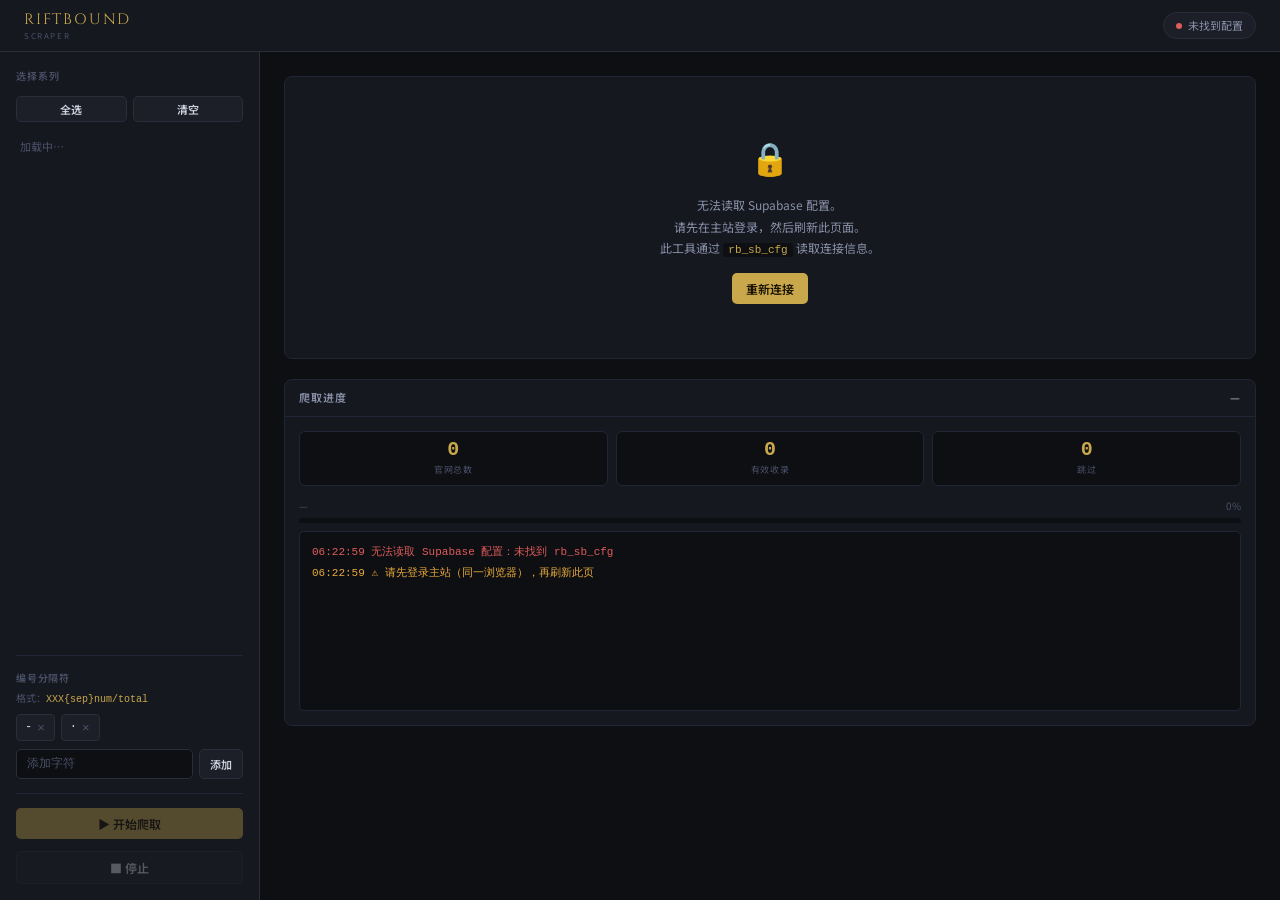
==== commit a93783a4: "Add files via upload" ====
--- a/scraper.html
+++ b/scraper.html
@@ -113,6 +113,11 @@
 .toast{position:fixed;bottom:20px;left:50%;transform:translateX(-50%) translateY(10px);background:var(--surface2);border:1px solid var(--border);color:var(--text);padding:8px 18px;border-radius:20px;font-size:12px;opacity:0;pointer-events:none;transition:opacity .2s,transform .2s;z-index:999;white-space:nowrap}
 .toast.show{opacity:1;transform:translateX(-50%) translateY(0)}
 
+/* ─── 拖动排序 ─── */
+.drag-handle{color:var(--muted);cursor:grab;font-size:14px;padding:0 6px;user-select:none;text-align:center;}
+.drag-handle:active{cursor:grabbing;}
+.sortable-row.dragging{opacity:.4;}
+.sortable-row.drag-over td{background:rgba(91,141,238,.08);}
 @media(max-width:700px){.layout{grid-template-columns:1fr}.sidebar{border-right:none;border-bottom:1px solid var(--border)}}
 </style>
 </head>
@@ -182,6 +187,7 @@
     <div class="card-head">
       系列管理
       <div style="display:flex;gap:6px">
+        <button class="btn btn-sm btn-ghost" id="saveOrderBtn" onclick="saveSetOrder()" style="display:none">↑ 保存顺序</button>
         <button class="btn btn-sm btn-ghost" onclick="loadSets()">↻ 刷新</button>
         <button class="btn btn-sm btn-gold" onclick="openAddSet()">+ 新增</button>
       </div>
@@ -189,10 +195,10 @@
     <div class="card-body" style="padding:0">
       <table class="sets-table">
         <thead>
-          <tr><th>代码</th><th>系列名称</th><th style="width:60px"></th></tr>
+          <tr><th style="width:28px"></th><th>代码</th><th>系列名称</th><th style="width:60px"></th></tr>
         </thead>
         <tbody id="setCfgBody">
-          <tr><td colspan="3" style="color:var(--muted);padding:16px;text-align:center">加载中…</td></tr>
+          <tr><td colspan="4" style="color:var(--muted);padding:16px;text-align:center">加载中…</td></tr>
         </tbody>
       </table>
     </div>
@@ -356,7 +362,7 @@
 
 // ═══ 系列管理 ═══
 async function loadSets() {
-  sets = await sbGet('sets?order=code');
+  sets = await sbGet('sets?order=sort_order.desc,code');
   renderSetCfgTable();
   renderSetList();
 }
@@ -364,11 +370,12 @@
 function renderSetCfgTable() {
   const body = document.getElementById('setCfgBody');
   if (!sets.length) {
-    body.innerHTML = '<tr><td colspan="3" style="color:var(--muted);padding:16px;text-align:center">暂无系列，点击「新增」添加</td></tr>';
+    body.innerHTML = '<tr><td colspan="4" style="color:var(--muted);padding:16px;text-align:center">暂无系列，点击「新增」添加</td></tr>';
     return;
   }
   body.innerHTML = sets.map(s => `
-    <tr>
+    <tr draggable="true" data-code="${esc(s.code)}" class="sortable-row">
+      <td class="drag-handle" title="拖动排序">⠿</td>
       <td><span class="code-badge">${esc(s.code)}</span></td>
       <td>
         <input class="edit-input" type="text" value="${esc(s.name)}"
@@ -379,6 +386,7 @@
         <button class="btn btn-sm btn-danger" onclick="deleteSet('${esc(s.code)}')">删除</button>
       </td>
     </tr>`).join('');
+  initDragSort();
 }
 
 function renderSetList() {
@@ -452,6 +460,64 @@
     await loadSets();
     toast('已删除：' + code);
   } catch(e) { toast('删除失败：' + e.message); }
+}
+
+// ─── 拖动排序 ───
+let dragSrc = null;
+
+function initDragSort() {
+  const rows = document.querySelectorAll('#setCfgBody .sortable-row');
+  rows.forEach(row => {
+    row.addEventListener('dragstart', e => {
+      dragSrc = row;
+      e.dataTransfer.effectAllowed = 'move';
+      setTimeout(() => row.classList.add('dragging'), 0);
+    });
+    row.addEventListener('dragend', () => {
+      row.classList.remove('dragging');
+      document.querySelectorAll('#setCfgBody .sortable-row').forEach(r => r.classList.remove('drag-over'));
+    });
+    row.addEventListener('dragover', e => {
+      e.preventDefault();
+      if (row === dragSrc) return;
+      document.querySelectorAll('#setCfgBody .sortable-row').forEach(r => r.classList.remove('drag-over'));
+      row.classList.add('drag-over');
+    });
+    row.addEventListener('drop', e => {
+      e.preventDefault();
+      if (!dragSrc || dragSrc === row) return;
+      const tbody = row.parentNode;
+      const rows  = [...tbody.querySelectorAll('.sortable-row')];
+      const srcIdx = rows.indexOf(dragSrc);
+      const tgtIdx = rows.indexOf(row);
+      if (srcIdx < tgtIdx) tbody.insertBefore(dragSrc, row.nextSibling);
+      else                 tbody.insertBefore(dragSrc, row);
+      row.classList.remove('drag-over');
+      // 顺序已变，显示保存按钮
+      document.getElementById('saveOrderBtn').style.display = '';
+    });
+  });
+}
+
+// ─── 保存顺序 ───
+// 越靠上的系列获得越大的 sort_order 值（主站排序时 sort_order 降序 = 新系列在前）
+async function saveSetOrder() {
+  const rows = [...document.querySelectorAll('#setCfgBody .sortable-row')];
+  const total = rows.length;
+  const updates = rows.map((row, i) => ({
+    code: row.dataset.code,
+    sort_order: total - i,  // 第一行得到最大值
+  }));
+  try {
+    // 逐条 PATCH（sets 无复合主键，PostgREST 不支持批量 upsert by non-pk）
+    await Promise.all(updates.map(u =>
+      sbPatch('sets?code=eq.' + encodeURIComponent(u.code), { sort_order: u.sort_order })
+    ));
+    // 同步内存中 sets 的 sort_order
+    updates.forEach(u => { const s = sets.find(x => x.code === u.code); if (s) s.sort_order = u.sort_order; });
+    document.getElementById('saveOrderBtn').style.display = 'none';
+    toast('✓ 系列顺序已保存');
+  } catch(e) { toast('保存失败：' + e.message); }
 }
 
 // ═══ 连字符管理 ═══
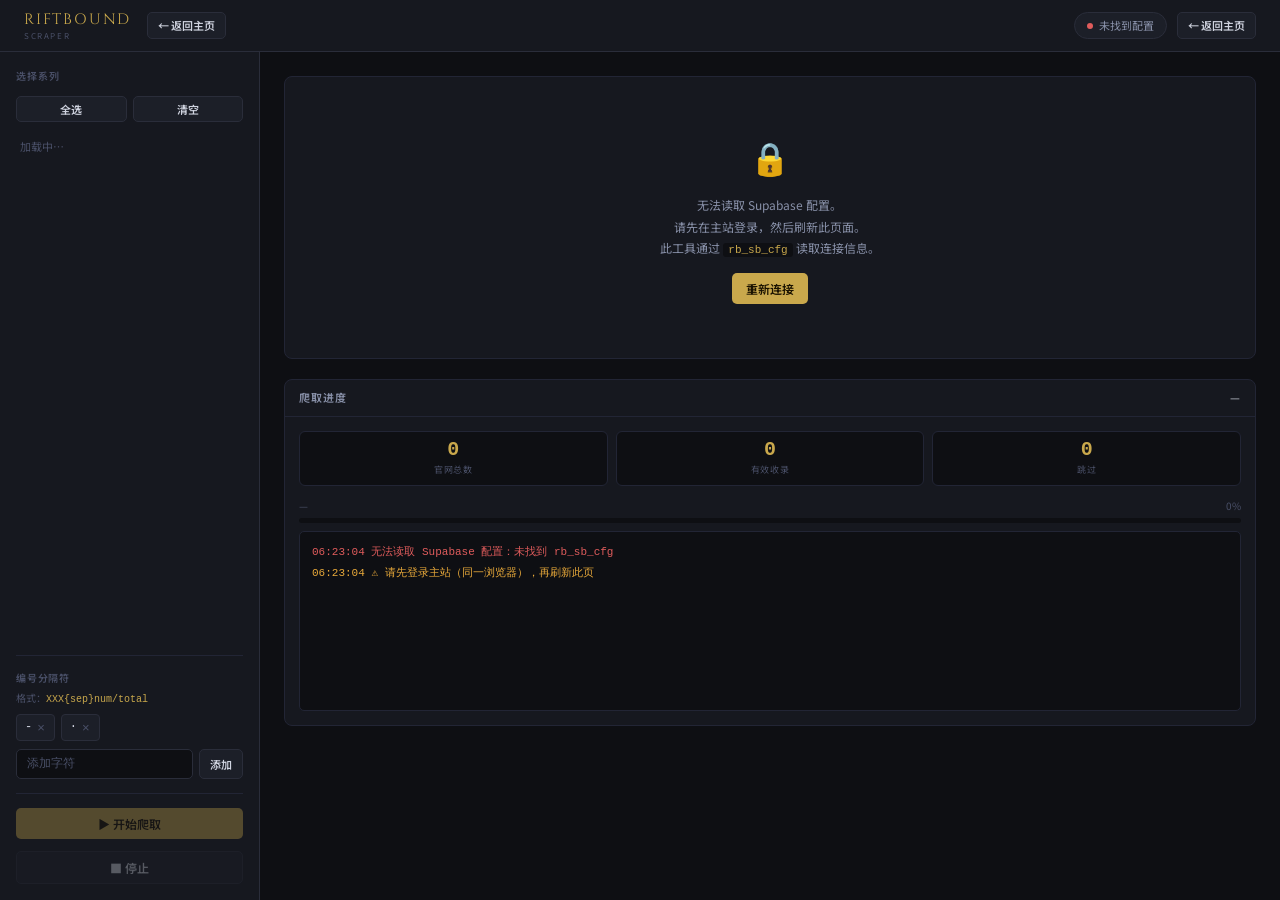
==== commit e99bdc60: "Add files via upload" ====
--- a/scraper.html
+++ b/scraper.html
@@ -124,11 +124,13 @@
 <body>
 <header>
   <div class="logo">RIFTBOUND<small>SCRAPER</small></div>
+  <a href="index.html" class="btn btn-ghost btn-sm" style="text-decoration:none">← 返回主页</a>
   <div class="header-right">
     <div class="sync-pill">
       <div class="sync-dot" id="sbDot"></div>
       <span id="sbLabel">初始化…</span>
     </div>
+    <a href="index.html" class="btn btn-ghost btn-sm" style="text-decoration:none">← 返回主页</a>
   </div>
 </header>
 
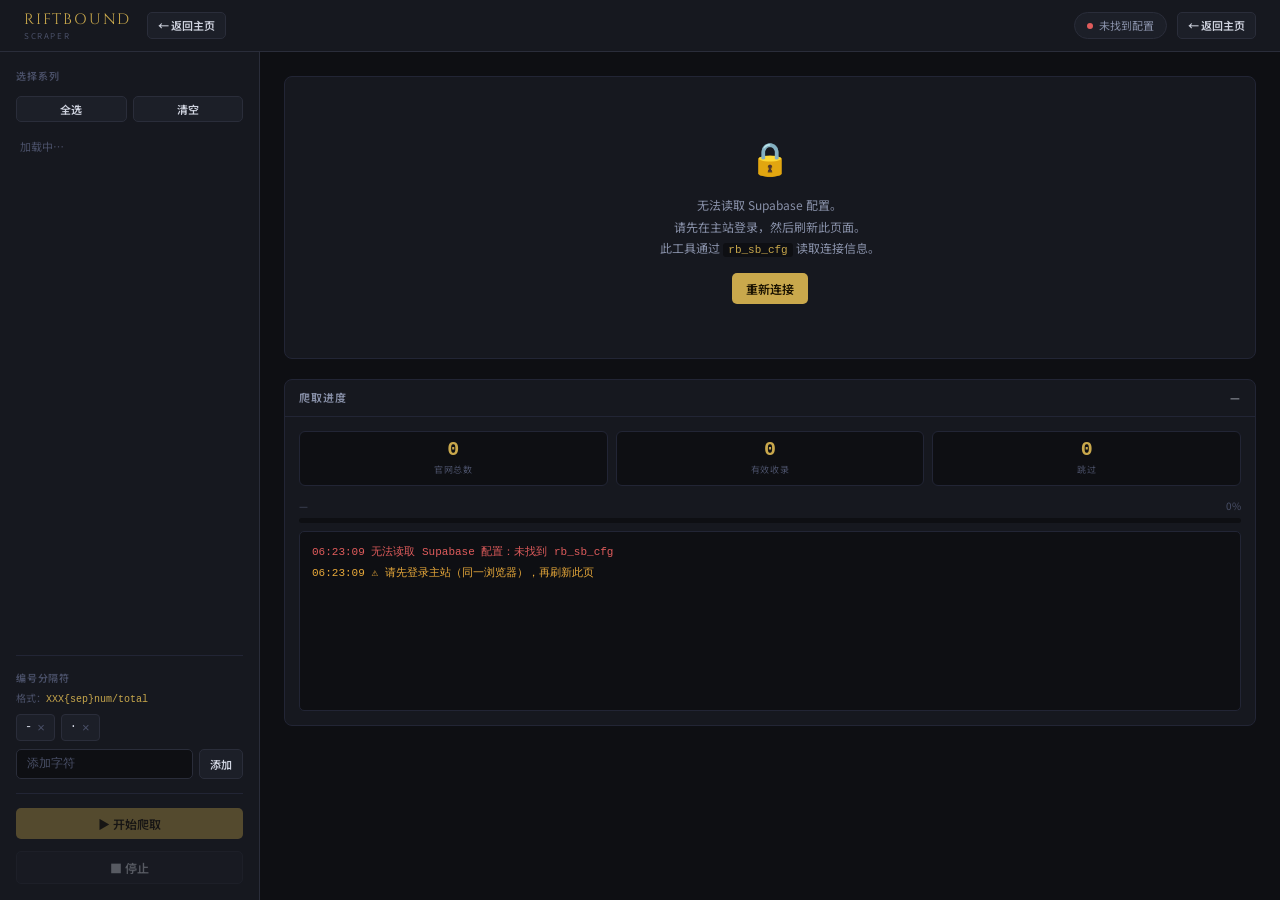
==== commit b17817ac: "Add files via upload" ====
--- a/scraper.html
+++ b/scraper.html
@@ -364,7 +364,7 @@
 
 // ═══ 系列管理 ═══
 async function loadSets() {
-  sets = await sbGet('sets?order=sort_order.desc,code');
+  sets = await sbGet('sets?order=sort_order.asc,code');
   renderSetCfgTable();
   renderSetList();
 }
@@ -508,7 +508,7 @@
   const total = rows.length;
   const updates = rows.map((row, i) => ({
     code: row.dataset.code,
-    sort_order: total - i,  // 第一行得到最大值
+    sort_order: i + 1,  // 第一行得到最小值 1
   }));
   try {
     // 逐条 PATCH（sets 无复合主键，PostgREST 不支持批量 upsert by non-pk）
